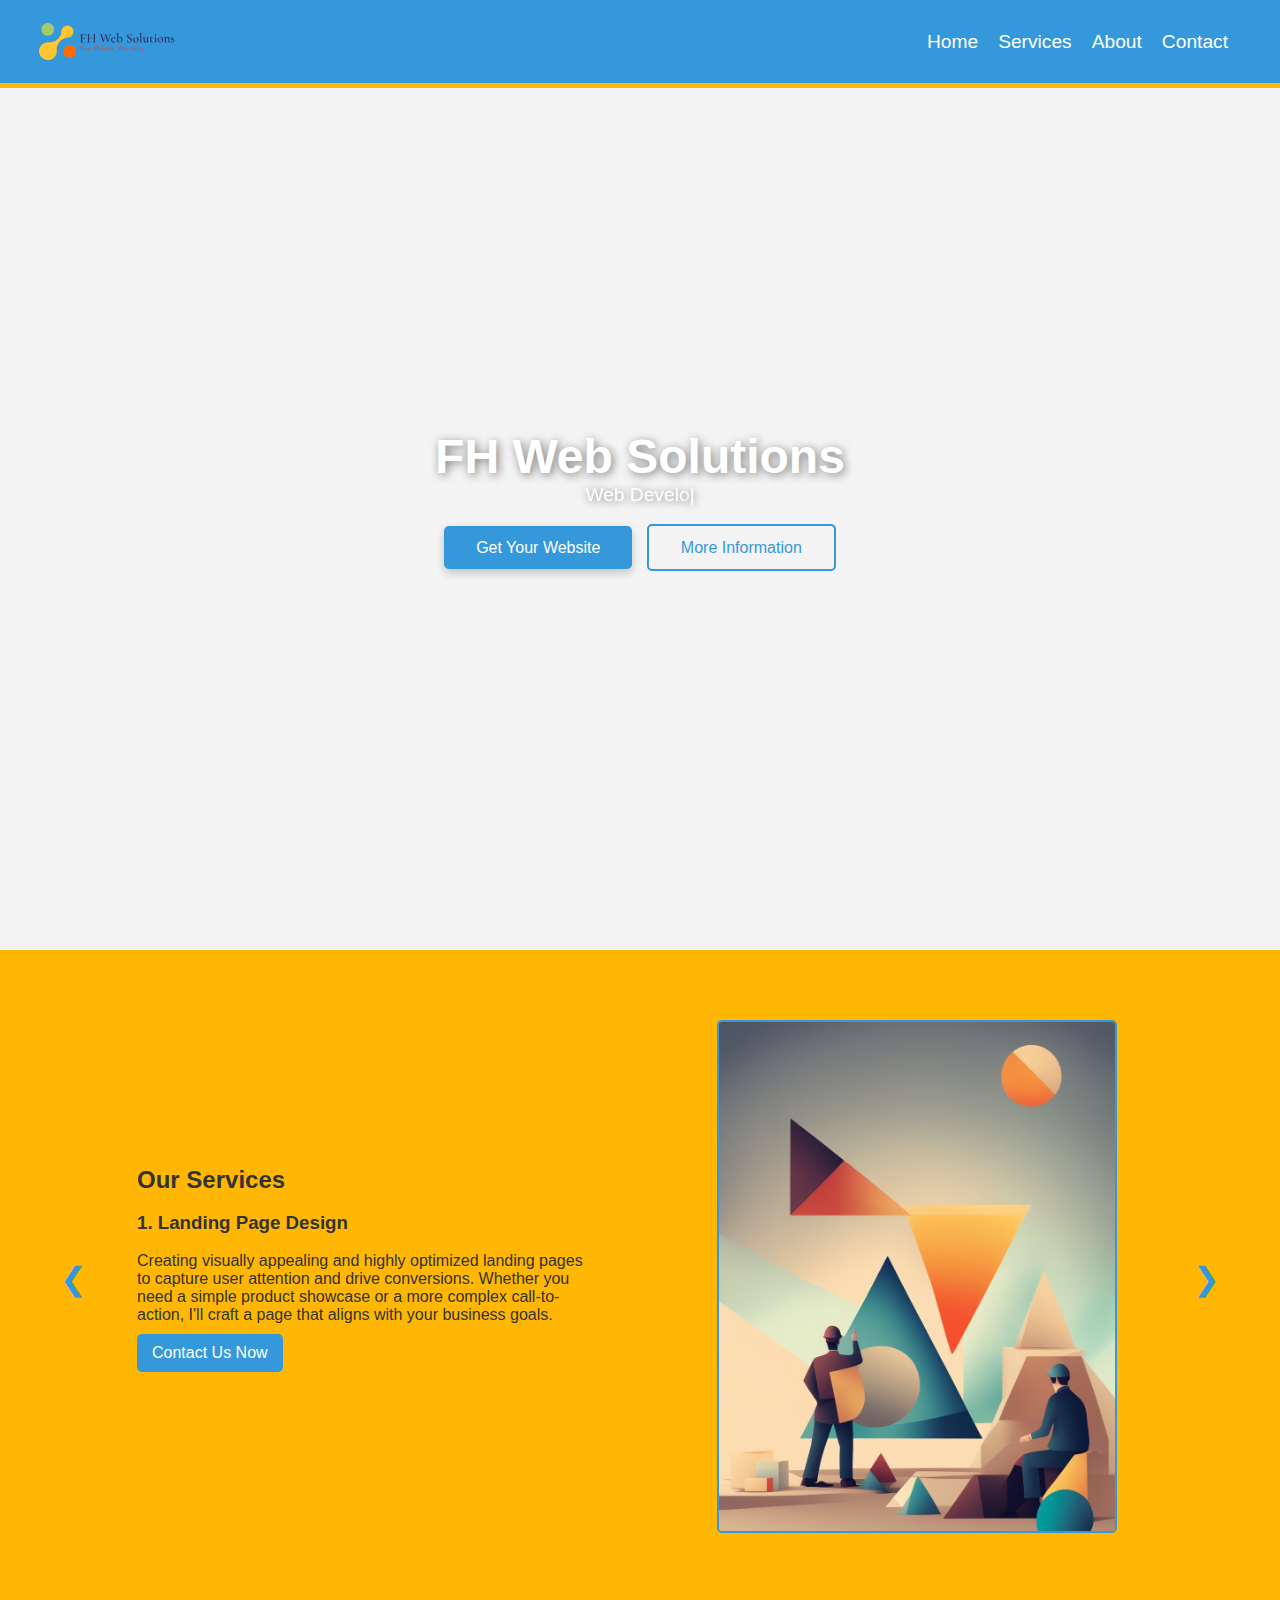
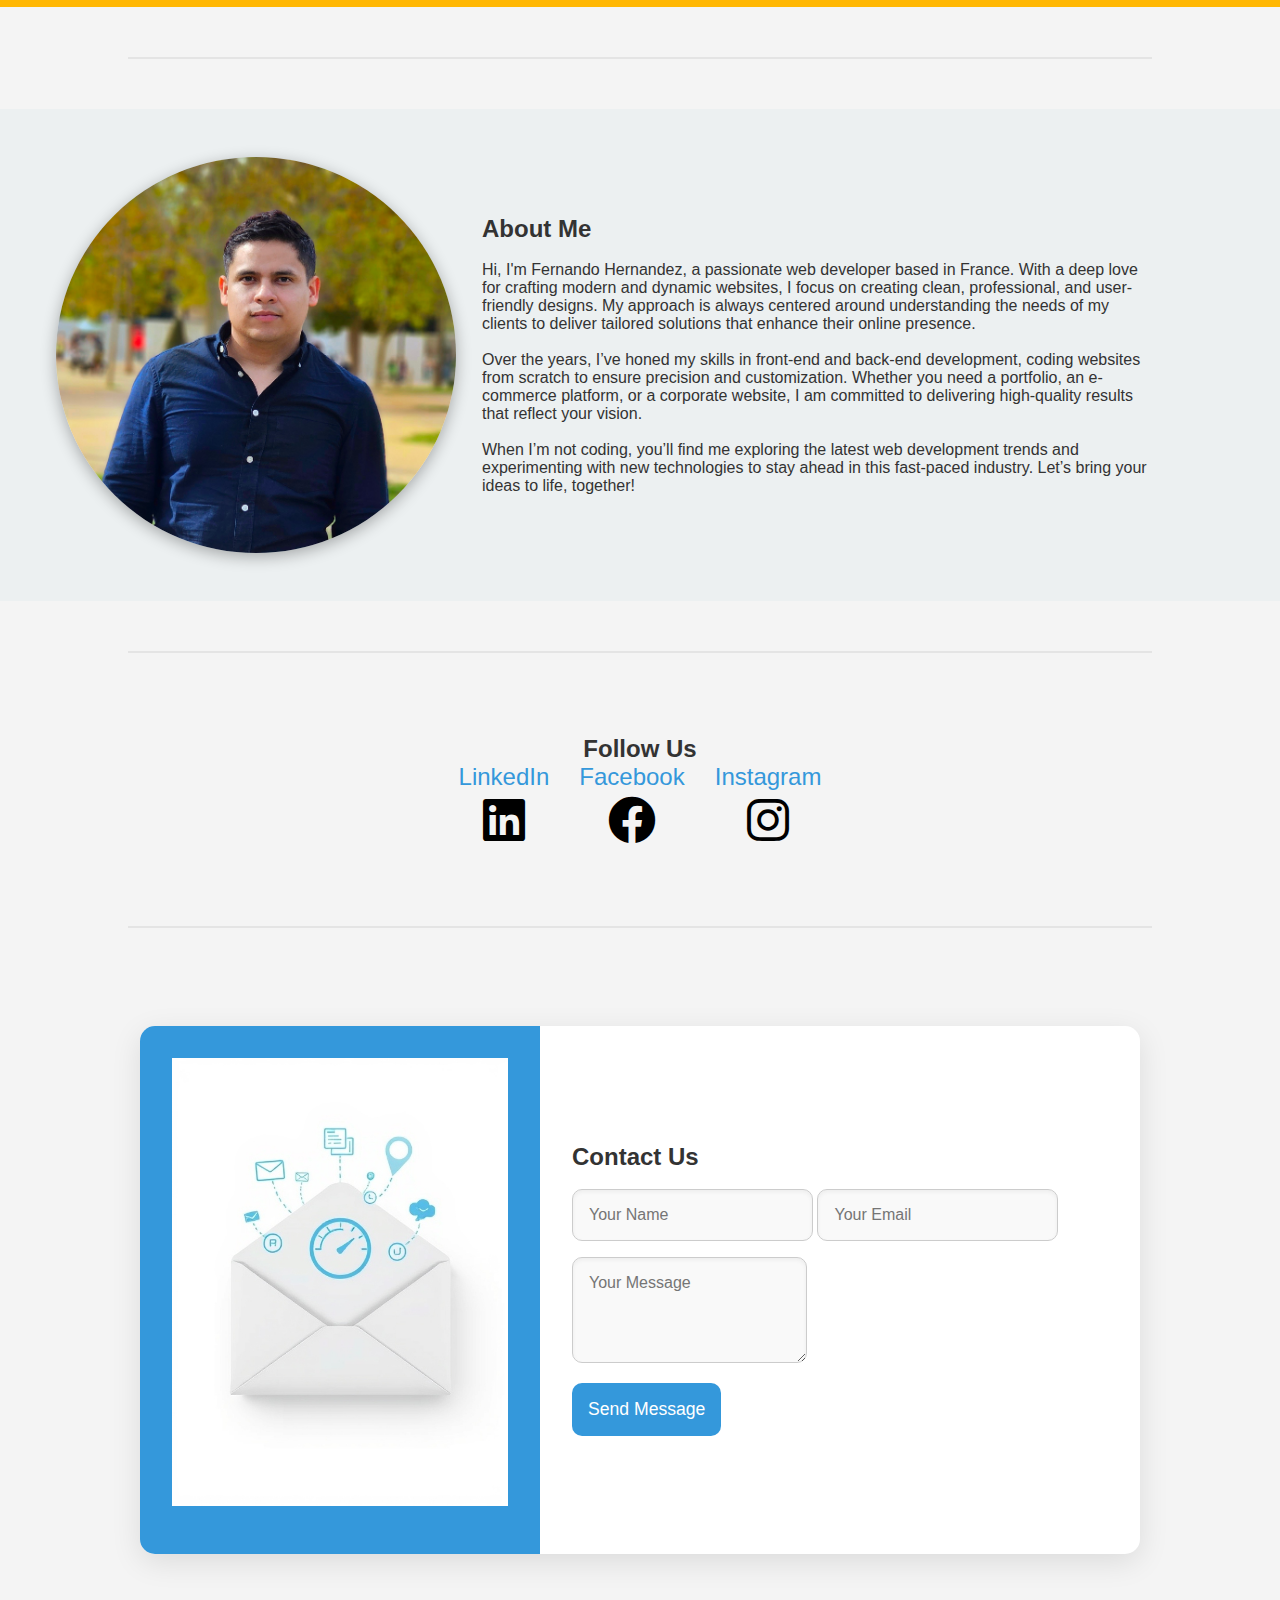
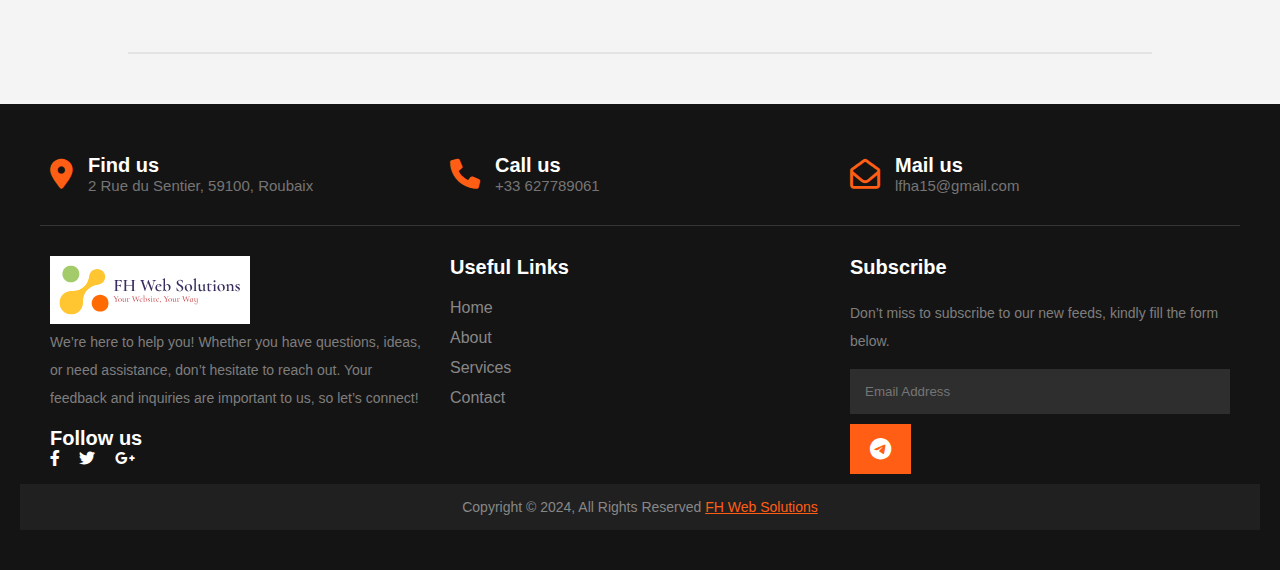
==== index.html @ 06032d92 "Update index.html" ====
<!DOCTYPE html>
<html lang="en">
<head>
    <meta charset="UTF-8">
    <meta name="viewport" content="width=device-width, initial-scale=1.0">
    <meta http-equiv="X-UA-Compatible" content="IE=edge">
    <meta name="description" content="FH Web Solutions - Modern and dynamic web development services to bring your ideas to life. Specializing in front-end development, responsive design, and web animations.">
    <meta name="keywords" content="web development, front-end development, responsive design, website maintenance, web animations, landing page design">
    <meta property="og:title" content="FH Web Solutions">
    <meta property="og:description" content="Crafting modern websites with a professional touch.">
    <meta property="og:image" content="/Images/logo-transparent-png.png">
    <meta property="og:url" content="https://FHWebSolutions.com">
    <meta name="twitter:card" content="summary_large_image">
    <meta name="twitter:title" content="FH Web Solutions">
    <meta name="twitter:description" content="Crafting modern websites with a professional touch.">
    <meta name="twitter:image" content="/Images/logo-transparent-png.png">
    <title>FH Web Solutions</title>
    <link rel="stylesheet" href="styles.css">
    <link rel="stylesheet" href="https://cdnjs.cloudflare.com/ajax/libs/font-awesome/6.0.0-beta3/css/all.min.css">
    <script type="application/ld+json">
        {
          "@context": "http://schema.org",
          "@type": "WebSite",
          "name": "FH Web Solutions",
          "url": "https://FHWebSolutions.com",
          "potentialAction": {
            "@type": "SearchAction",
            "target": "https://FHWebSolutions.com/search?q={search_term_string}",
            "query-input": "required name=search_term_string"
          }
        }
        </script>

</head>
<body>




    <!-- Navigation Bar -->
    <nav role="navigation" aria-label="Main navigation">
        <div class="logo">
            <img src="/Images/logo-transparent-png.png" alt="logo con texto FH Web Solutions Your Website Your Way">
        </div>
        <ul class="nav-links">
            <!-- Logo for Mobile -->
            <div class="mobile-logo">
                <img src="/Images/logo-transparent-png.png" alt="Mobile Logo FH Web Solutions">
            </div>
            <li><a href="/index.html">Home</a></li>
            <li><a href="/Services.html">Services</a></li>
            <li><a href="/About.html">About</a></li>
            <li><a href="/Contact.html">Contact</a></li>
        </ul>
        <div class="burger">
            <div class="line1"></div>
            <div class="line2"></div>
            <div class="line3"></div>
        </div>
    </nav>





    <!-- Header Section -->
    <header id="home" role="banner">
        <div class="header-content">
            <h1>FH Web Solutions</h1>
            <p><span id="typed-text"></span></p> <!-- Span for typing effect -->
            <a href="/Contact.html" class="btn">Get Your Website</a>
            <a href="/Services.html" class="btn-outline">More Information</a> <!-- New Button -->
        </div>
    </header>










    <!-- Services Section -->
    <section id="services" class="section" role="region" aria-labelledby="services">
        <div class="services-container"> <!-- New container for better layout -->
            <div class="arrows">
                <span id="prev-arrow">&#10094;</span>
            </div>
            <div class="services-content">
                <!-- Left Side: Services List -->
                <div class="services-left">
                    <h2 class="services-title">Our Services</h2>
                    <br>
                    <div class="service active" data-image="Images/image1.jpeg">
                        <h3 class="service-title">1. Landing Page Design</h3><br>
                        <p class="service-description">Creating visually appealing and highly optimized landing pages to capture user attention and drive conversions. Whether you need a simple product showcase or a more complex call-to-action, I'll craft a page that aligns with your business goals.</p>
                        <button class="contact-button">Contact Us Now</button> <!-- New Button -->
                    </div>
                    <div class="service" data-image="Images/image2.jpeg">
                        <h3 class="service-title">2. Front-End Development</h3><br>
                        <p class="service-description">Building user-friendly and visually engaging interfaces with modern front-end technologies like HTML, CSS, and JavaScript. I'll ensure that your website's front-end is intuitive, fast, and aesthetically pleasing.</p>
                        <button class="contact-button">Contact Us Now</button> <!-- New Button -->
                    </div>
                    <div class="service" data-image="Images/image3.jpeg">
                        <h3 class="service-title">3. Responsive Design</h3><br>
                        <p class="service-description">Ensuring your website looks great on all devices, from desktops to smartphones. I specialize in responsive designs that adapt fluidly to various screen sizes, ensuring your users get a seamless experience everywhere.</p>
                        <button class="contact-button">Contact Us Now</button> <!-- New Button -->
                    </div>
                    <div class="service" data-image="Images/image4.jpeg">
                        <h3 class="service-title">4. Website Maintenance</h3><br>
                        <p class="service-description">Ongoing website care to keep your site updated, secure, and running smoothly. This includes content updates, bug fixes, and regular performance checks to ensure your site remains in top condition.</p>
                        <button class="contact-button">Contact Us Now</button> <!-- New Button -->
                    </div>
                    <div class="service" data-image="Images/image5.jpeg">
                        <h3 class="service-title">5. Web Animations</h3><br>
                        <p class="service-description">Adding subtle animations that enhance user experience without overwhelming your website’s design. I can create animations that add flair and interactivity, drawing attention to key areas and making your site feel more dynamic.</p>
                        <button class="contact-button">Contact Us Now</button> <!-- New Button -->
                    </div>
                </div>

                <!-- Right Side: Image Container -->
                <div class="services-right">
                    <img id="service-image" src="Images/image1.jpeg" alt="Service Image two working animated men">
                </div>
            </div>
            <div class="arrows">
                <span id="next-arrow">&#10095;</span>
            </div>
        </div>
    </section>

    <!-- Section Divider -->
    <hr class="section-divider">










<!-- About Section -->
<section id="about" class="section">
    <div class="about-container">
        <img src="/Images/Me.jpg" alt="Photo of Fernando Hernandez" class="about-image">
        <div class="about-text">
            <h2>About Me</h2><br>
            <p>Hi, I'm Fernando Hernandez, a passionate web developer based in France. With a deep love for crafting modern and dynamic websites, I focus on creating clean, professional, and user-friendly designs. My approach is always centered around understanding the needs of my clients to deliver tailored solutions that enhance their online presence.
            <br><br>
            Over the years, I’ve honed my skills in front-end and back-end development, coding websites from scratch to ensure precision and customization. Whether you need a portfolio, an e-commerce platform, or a corporate website, I am committed to delivering high-quality results that reflect your vision. 
            <br><br>
            When I’m not coding, you’ll find me exploring the latest web development trends and experimenting with new technologies to stay ahead in this fast-paced industry.
            Let’s bring your ideas to life, together!</p>
        </div>
    </div>
</section>


    <!-- Section Divider -->
    <hr class="section-divider">









<!-- Follow Us on Social Media Section -->
<section id="follow" class="section">
    <h2>Follow Us</h2>
    <div class="social-links">
        <div class="social-item">
            <a href="https://www.linkedin.com/in/lfernando-hernandeza" class="social">LinkedIn</a>
            <i class="fab fa-linkedin social-icon"></i> <!-- LinkedIn Icon -->
        </div>
        <div class="social-item">
            <a href="https://www.facebook.com/lfha15/" class="social">Facebook</a>
            <i class="fab fa-facebook social-icon"></i> <!-- Facebook Icon -->
        </div>
        <div class="social-item">
            <a href="https://www.instagram.com/fernandohernandezla/" class="social">Instagram</a>
            <i class="fab fa-instagram social-icon"></i> <!-- Instagram Icon -->
        </div>
    </div>
</section>



    <!-- Section Divider -->
    <hr class="section-divider">









<!-- Contact Section -->
<section id="contact" class="section">
    <div class="contact-container">
        <div class="contact-info">
            <img src="Images/contact-image.jpeg" alt="Envelope Contact Section" class="contact-image">
        </div>
        <div class="contact-form">
            <form action="#" method="post">
                <h2>Contact Us</h2>
                <br>
                <input type="text" name="name" placeholder="Your Name" required>
                <input type="email" name="email" placeholder="Your Email" required>
                <textarea name="message" rows="4" placeholder="Your Message" required></textarea><br>
                <button type="submit">Send Message</button>
            </form>
        </div>
    </div>
</section>















    <!-- Section Divider -->
    <hr class="section-divider">




<!-- Footer -->
<footer class="footer-section" role="contentinfo">
    <div class="container">
        <div class="footer-cta">
            <div class="cta">
                <div class="single-cta">
                    <i class="fas fa-map-marker-alt"></i>
                    <div class="cta-text">
                        <h4>Find us</h4>
                        <span>2 Rue du Sentier, 59100, Roubaix</span>
                    </div>
                </div>
                <div class="single-cta">
                    <i class="fas fa-phone"></i>
                    <div class="cta-text">
                        <h4>Call us</h4>
                        <span>+33 627789061</span>
                    </div>
                </div>
                <div class="single-cta">
                    <i class="far fa-envelope-open"></i>
                    <div class="cta-text">
                        <h4>Mail us</h4>
                        <span>lfha15@gmail.com</span>
                    </div>
                </div>
            </div>
        </div>
        <div class="footer-content">
            <div class="footer-widget">
                <div class="footer-logo">
                    <a href="index.html"><img src="/Images/logo-svg.svg" class="img-fluid" alt="logo"></a>
                </div>
                <div class="footer-text">
                    <p>We’re here to help you! Whether you have questions, ideas, or need assistance, don’t hesitate to reach out. Your feedback and inquiries are important to us, so let’s connect!</p>
                </div>
                <div class="footer-social-icon">
                    <span>Follow us</span>
                    <a href="https://www.facebook.com/lfha15/"><i class="fab fa-facebook-f facebook-bg"></i></a>
                    <a href="#"><i class="fab fa-twitter twitter-bg"></i></a>
                    <a href="#"><i class="fab fa-google-plus-g google-bg"></i></a>
                </div>
            </div>
            <div class="footer-widget">
                <div class="footer-widget-heading">
                    <h3>Useful Links</h3>
                </div>
                <ul>
                    <li><a href="/index.html">Home</a></li>
                    <li><a href="/About.html">About</a></li>
                    <li><a href="/Services.html">Services</a></li>
                    <li><a href="/Contact.html">Contact</a></li>
                </ul>
            </div>
            <div class="footer-widget">
                <div class="footer-widget-heading">
                    <h3>Subscribe</h3>
                </div>
                <div class="footer-text mb-25">
                    <p>Don’t miss to subscribe to our new feeds, kindly fill the form below.</p>
                </div>
                <div class="subscribe-form">
                    <form action="#">
                        <input type="text" placeholder="Email Address">
                        <button><i class="fab fa-telegram-plane"></i></button>
                    </form>
                </div>
            </div>
        </div>
    </div>
    <div class="copyright-area">
        <div class="copyright-text">
            <p>Copyright &copy; 2024, All Rights Reserved <a href="#">FH Web Solutions</a></p>
        </div>
    </div>
</footer>






    <script src="/Scripts/script.js"></script>
</body>
</html>
---- styles.css ----
/* Global Styles */
* {
    margin: 0;
    padding: 0;
    box-sizing: border-box;
    font-family: Arial, sans-serif;
}

body {
    background-color: #f4f4f4;
    color: #333;
    margin: 0;
    padding-top: 50px;
}

/* Divider Line */
.section-divider {
    width: 80%;
    margin: 50px auto;
    border: none;
    border-top: 2px solid rgba(0, 0, 0, 0.1);
    opacity: 0.6;
}
















/* Navigation Bar */
nav {
    display: flex;
    justify-content: space-between;
    align-items: center;
    background-color: #3498db;
    padding: 1rem 2rem;
    position: fixed;
    top: 0;
    width: 100%;
    z-index: 101;
    border-bottom: 5px solid #FFB703;
}

/* Adjust Logo Image */
.logo img {
    max-width: 150px; /* Adjust the size as needed */
    height: auto;
    display: block; /* Ensures no extra space around the image */
}

.nav-links {
    display: flex;
    list-style: none;
    transition: all 0.5s ease;
}

.nav-links li {
    margin-right: 20px;
}

.nav-links li a {
    color: white;
    text-decoration: none;
    font-size: 1.2rem;
    transition: color 0.3s ease;
}

.nav-links li a:hover {
    color: #f4f4f4;
    background-color: rgba(255, 255, 255, 0.1);
    padding: 10px;
    border-radius: 5px;
}

.burger {
    display: none;
    cursor: pointer;
    flex-direction: column;
    justify-content: space-between;
    width: 25px;
    height: 21px;
    z-index: 102; /* Added z-index to ensure it stays above nav links */
}

.burger div {
    width: 25px;
    height: 3px;
    background-color: white;
    transition: all 0.3s ease;
}

/* Hide mobile logo by default (it will only be visible on mobile) */
.mobile-logo {
    display: none;
}













/* Header */
header {
    height: 100vh;
    position: relative;
    background-image: url('/images/image4.jpeg');
    background-size: cover;
    background-position: center;
    color: white;
    display: flex;
    justify-content: center;
    align-items: center;
    text-align: center;
}


/* Header Text with Shadow */
header h1 {
    font-size: 3rem;
    text-shadow: 2px 2px 10px rgba(0, 0, 0, 0.5);
}

header p {
    font-size: 1.2rem;
    text-shadow: 1px 1px 8px rgba(0, 0, 0, 0.5);
}

/* CSS for Blinking Cursor */
#typed-text::after {
    content: '|';
    animation: blink 0.7s step-end infinite;
    color: white;
}

@keyframes blink {
    from, to {
        opacity: 1;
    }
    50% {
        opacity: 0;
    }
}













.btn-outline {
    display: inline-block;
    padding: 0.8rem 2rem;
    margin-left: 10px; /* Spacing between buttons */
    border: 2px solid #3498db; /* Border color */
    color: #3498db; /* Text color */
    background-color: transparent; /* Transparent background */
    text-decoration: none;
    font-size: 1rem;
    border-radius: 5px;
    transition: background-color 0.3s ease, border-color 0.3s ease;
}

.btn-outline:hover {
    background-color: rgba(52, 152, 219, 0.1); /* Slight blue background on hover */
    border-color: #2980b9; /* Darker border color on hover */
}

/* Button with Soft Shadow */
.btn {
    display: inline-block;
    padding: 0.8rem 2rem;
    margin-top: 20px;
    background-color: #3498db;
    color: white;
    text-decoration: none;
    font-size: 1rem;
    border-radius: 5px;
    transition: background-color 0.3s ease, box-shadow 0.3s ease;
    box-shadow: 0 4px 10px rgba(0, 0, 0, 0.2);
}

.btn:hover {
    background-color: #2980b9;
    box-shadow: 0 6px 12px rgba(0, 0, 0, 0.3);
}














/* Responsive Styles for Mobile */
@media (max-width: 768px) {

    .mobile-logo {
        display: block;
        text-align: center; /* Center the logo */
        margin-bottom: 20px; /* Add some space between the logo and the links */
    }

    .mobile-logo img {
        max-width: 500px; /* Adjust size as needed */
        height: auto;
    }

    .nav-links {
        justify-content: flex-start; /* Move links below the logo */
    }

    .nav-links {
        display: none;
        flex-direction: column;
        position: fixed;
        background-color: #3498db;
        top: 0;
        right: 0;
        width: 100%;
        height: 100vh;
        align-items: center;
        justify-content: center;
        z-index: 100;
    }

    .nav-links li {
        width: 100%; /* Make each link take full width */
        text-align: center; /* Center text */
        margin: 10px 0; /* Add some space between links */
    }

    .nav-links li a {
        display: block; /* Make the link a block element */
        padding: 15px; /* Add padding for better touch targets */
        color: white;
        text-decoration: none;
        transition: background-color 0.3s; /* Smooth transition for hover */
        width: 100%; /* Full width for the link */
    }

    .nav-links li a:hover {
        background-color: rgba(255, 255, 255, 0.1); /* Highlight on hover */
    }

    .nav-active {
        display: flex;
    }

    .burger {
        display: flex;
    }

    /* Burger animation when active */
    .burger.toggle .line1 {
        transform: rotate(-45deg) translate(-5px, 6px);
    }

    .burger.toggle .line2 {
        opacity: 0;
    }

    .burger.toggle .line3 {
        transform: rotate(45deg) translate(-5px, -6px);
    }

    header {
        padding-left: 30px;
        padding-right: 30px; 
    }

}















/* Services Section */
#services {
    padding-top: 70px;
    padding-bottom: 70px;
    background-color: #FFB703;
    display: flex;
    justify-content: center; /* Center the section's content */
    align-items: center;
}

.services-container {
    display: flex;
    align-items: center;
    max-width: 1200px; /* Set a max width for larger screens */
    width: 100%; /* Allow it to take up full width */
    margin: 0 auto; /* Center it within the parent container */
    justify-content: center;
    padding: 0 20px; /* Add some padding inside the container */
}

.services-content {
    display: flex;
    justify-content: space-between;
    align-items: center;
    flex-grow: 1;
}

.services-left {
    width: 50%;
    padding: 50px;
}

.service {
    display: none; /* Hide all services by default */
    margin-bottom: 20px;
}

.service.active {
    display: block; /* Show the active service */
}

.service-description {
    max-height: 200px; /* Set a max height for the description */
    overflow: hidden;
    transition: max-height 0.3s ease, opacity 0.3s ease; /* Smooth transition */
    opacity: 1; /* Make it fully visible */
}

/* When the service is active, adjust the description */
.service.active .service-description {
    max-height: 200px; /* Adjust height if needed */
    opacity: 1; /* Ensure it's visible */
}

.services-right {
    width: 50%;
    position: relative;
    text-align: center;
}

#service-image {
    width: 100%;
    max-width: 400px;
    height: auto;
    border: 2px solid #3498db;
    border-radius: 5px;
    transition: opacity 0.3s ease;
}

/* Arrows */
.arrows {
    flex: 0 0 auto; /* Prevent arrows from growing */
    cursor: pointer;
}

#prev-arrow, #next-arrow {
    font-size: 2rem;
    color: #3498db;
    transition: color 0.3s ease;
}

#prev-arrow:hover, #next-arrow:hover {
    color: #8ECAE6;
}

.contact-button {
    background-color: #3498db; /* Button color */
    color: #ffffff; /* Text color */
    border: none; /* Remove default border */
    padding: 10px 15px; /* Add padding */
    border-radius: 5px; /* Rounded corners */
    cursor: pointer; /* Pointer cursor on hover */
    font-size: 16px; /* Font size */
    transition: background-color 0.3s ease; /* Smooth transition for background */
    margin-top: 10px; /* Space above the button */
}

.contact-button:hover {
    background-color: #2980b9; /* Darker shade on hover */
}

/* Mobile */
@media (max-width: 768px) {
    .services-content {
        flex-direction: column;
    }

    .services-left, .services-right {
        width: 100%;
    }

    .services-right {
        margin-top: 20px;
    }
}















/* About Section */
#about {
    padding: 2rem;
    background-color: #ecf0f1;
    text-align: center; /* Centered for larger screens */
}

.about-container {
    display: flex;
    align-items: center; /* Aligns items vertically */
    max-width: 1200px; /* Sets a max width for larger screens */
    margin: 0 auto; /* Centers the container */
    padding: 1rem; /* Padding inside the container to avoid content going out of screen */
}

.about-image {
    flex: 0 0 40%; /* Takes up 40% of the width */
    max-width: 400px; /* Ensures responsiveness */
    margin: 0; /* Removes margin to center the image */
    border-radius: 50%; /* Adds rounded corners */
    margin-right: 10px; /* Space between image and text */
    transition: box-shadow 0.3s ease; /* Smooth transition for shadow change */
    box-shadow: 0 4px 15px rgba(0, 0, 0, 0.3); /* Initial shadow */
}

/* Change shadow color on hover */
.about-image:hover {
    box-shadow: 0 4px 15px #FB8500; /* Shadow changes color on hover */
}

.about-text {
    flex: 0 0 60%; /* Takes up 60% of the width */
    text-align: left; /* Aligns text to the left for better readability */
    display: flex; /* Allows flex properties */
    flex-direction: column; /* Aligns text vertically */
    justify-content: center; /* Centers text vertically */
    padding: 1rem; /* Adds padding inside the text area */
    box-sizing: border-box; /* Ensure padding is inside the box model */
}

#about p {
    margin: 0;
}

/* Extra-large screens (desktops, 1200px and above) */
@media (min-width: 1200px) {
    .about-container {
        max-width: 1200px; /* For very large screens */
    }
}

/* Large screens (tablets and smaller desktops, between 992px and 1200px) */
@media (max-width: 1199px) and (min-width: 992px) {
    .about-container {
        flex-direction: row;
        padding: 1.5rem;
    }

    .about-text {
        padding: 1.5rem;
    }
}

/* Medium screens (landscape phones, tablets, between 768px and 992px) */
@media (max-width: 991px) and (min-width: 768px) {
    .about-container {
        flex-direction: column;
        text-align: center; /* Align text in center for medium screens */
    }

    .about-image {
        margin: 0 0 1.5rem 0; /* Removes right margin, adds bottom margin */
        flex: 0 0 50%; /* Reduce the image width to take up less space */
        max-width: 250px; /* Ensure image stays smaller */
    }

    .about-text {
        flex: 0 0 100%; /* Take up full width for text */
        padding: 1rem; /* Padding for better readability */
        text-align: center; /* Center text for medium screens */
    }
}

/* Small screens (portrait phones, 767px and below) */
@media (max-width: 767px) {
    .about-container {
        flex-direction: column;
        padding: 1rem;
    }

    .about-image {
        flex: 0 0 100%; /* Full width for image */
        max-width: 200px; /* Make the image smaller */
        margin: 0 0 1rem 0; /* Space below the image */
    }

    .about-text {
        flex: 0 0 100%;
        padding: 0.5rem; /* Reduce padding to fit small screens */
        text-align: left; /* Left-align text for small screens */
        font-size: 0.9rem; /* Slightly smaller font size to avoid overflow */
    }

    #about p {
        margin: 0.5rem 0; /* Add a bit of margin between paragraphs */
    }
}

/* Extra-small screens (smaller than 575px) */
@media (max-width: 575px) {
    .about-container {
        padding: 0.5rem; /* Reduce padding to ensure it fits in smaller screens */
    }

    .about-image {
        max-width: 150px; /* Smaller image */
    }

    .about-text {
        padding: 0.5rem; /* Less padding */
        font-size: 0.8rem; /* Smaller text for better fit */
    }

    #about p {
        margin: 0.3rem 0; /* Less margin between paragraphs */
    }
}











/* Follow Us Section */
#follow {
    padding: 2rem;
    text-align: center;
}

.social-links {
    display: flex;
    justify-content: center; /* Centers the social items */
}

.social-item {
    margin: 0 15px;
    text-align: center; /* Center align items */
    display: flex; /* Use flexbox for vertical alignment */
    flex-direction: column; /* Stack children vertically */
    align-items: center; /* Center align children horizontally */
}

.social {
    color: #3498db; /* Color of the text */
    text-decoration: none;
    font-size: 1.5rem; /* Font size for the social link */
}

.social-icon {
    margin-top: 5px; /* Adds space between the link and the icon */
    font-size: 3rem; /* Increased size of the icon */
    transition: transform 0.3s ease, color 0.3s ease; /* Smooth transition for size and color change */
    color: black; /* Initial color of the icons */
}

/* Change icon color on hover for LinkedIn */
.social-item:nth-child(1):hover .social-icon {
    transform: scale(1.2); /* Increase size of the icon on hover */
    color: #0a66c2; /* LinkedIn hover color */
}

/* Change icon color on hover for Facebook */
.social-item:nth-child(2):hover .social-icon {
    transform: scale(1.2); /* Increase size of the icon on hover */
    color: #4267B2; /* Facebook hover color */
}

/* Change icon color on hover for Instagram */
.social-item:nth-child(3):hover .social-icon {
    transform: scale(1.2); /* Increase size of the icon on hover */
    background: linear-gradient(45deg, #405DE6, #5B51D8, #833AB4, #C13584, #E1306C, #FD1D1D, #FDC830, #F37335); /* Instagram gradient color */
    -webkit-background-clip: text; /* Clip the background to the text */
    -webkit-text-fill-color: transparent; /* Make the text transparent to show gradient */
}

/* Ensure background is applied correctly */
.social-item:nth-child(3):hover .social-icon {
    color: transparent; /* Ensure icon color is transparent */
}

.social:hover {
    text-decoration: underline;
}



















/* Contact Section */
#contact {
    padding: 3rem 1.5rem;
    background-color: #f4f4f4;
}

.contact-container {
    display: flex;
    justify-content: center;
    align-items: stretch; /* Ensures both columns have equal height */
    max-width: 1000px;
    margin: 0 auto;
    background-color: #fff;
    border-radius: 15px;
    box-shadow: 0 8px 30px rgba(0, 0, 0, 0.1);
    overflow: hidden;
}

/* Contact Information */
.contact-info {
    flex: 0 0 40%; /* Takes 40% width */
    background-color: #3498db; /* Blue background */
    color: white;
    padding: 2rem;
    display: flex;
    flex-direction: column;
    justify-content: center;
    align-items: center; /* Centers the image */
}

.contact-info h2 {
    margin-bottom: 1rem;
}

/* Responsive Image */
.contact-image {
    max-width: 100%; /* Makes the image responsive */
    height: auto; /* Keeps the aspect ratio */
    margin-bottom: 1rem; /* Space between image and form */
}

/* Contact Form */
.contact-form {
    flex: 0 0 60%; /* Takes 60% width */
    padding: 2rem;
    display: flex;
    flex-direction: column;
    justify-content: center;
}

#contact input,
#contact textarea {
    margin-bottom: 1rem;
    padding: 1rem;
    border: 1px solid #ccc;
    border-radius: 10px; /* Rounded inputs */
    font-size: 1rem;
    background-color: #f9f9f9;
    box-shadow: inset 0 2px 4px rgba(0, 0, 0, 0.05);
    transition: all 0.3s ease;
}

/* Focus states */
#contact input:focus,
#contact textarea:focus {
    border-color: #3498db;
    box-shadow: 0 0 8px rgba(52, 152, 219, 0.5);
}

#contact button {
    padding: 1rem;
    background-color: #3498db;
    color: white;
    border: none;
    border-radius: 10px;
    cursor: pointer;
    font-size: 1.1rem;
    transition: background-color 0.3s ease, transform 0.3s ease;
}

#contact button:hover {
    background-color: #2980b9;
    transform: translateY(-3px);
}

/* Responsive Design */
@media (max-width: 1200px) {
    .contact-container {
        max-width: 900px;
    }
}

@media (max-width: 992px) {
    .contact-container {
        flex-direction: column; /* Stack image and form */
    }

    .contact-info,
    .contact-form {
        flex: 0 0 100%; /* Each takes 100% width */
    }

    .contact-info {
        text-align: center;
        padding: 1.5rem;
    }

    .contact-form {
        padding: 1rem; /* Reduced padding for smaller screens */
        align-items: center; /* Center align the form */
    }

    #contact input,
    #contact textarea {
        width: 90%; /* Set width to 90% for better fit */
        margin: 0 auto 1rem; /* Centered with bottom margin */
    }

    #contact button {
        width: 90%; /* Set width to 90% for better fit */
        margin: 0 auto; /* Center the button */
    }
}

@media (max-width: 768px) {
    #contact input,
    #contact textarea {
        font-size: 0.9rem;
        padding: 0.8rem;
    }

    #contact button {
        padding: 0.8rem;
        font-size: 1rem;
    }
}

@media (max-width: 576px) {
    .contact-container {
        padding: 1rem;
        box-shadow: none;
    }

    .contact-info {
        text-align: left;
        padding: 1rem;
    }

    .contact-form {
        padding: 1rem;
    }

    #contact button {
        font-size: 0.9rem;
        padding: 0.7rem;
    }
}






























/* Footer Section */
.footer-section {
    background: #151414;
    padding: 40px 20px;
}

.container {
    max-width: 1200px;
    margin: 0 auto;
}

.footer-cta {
    border-bottom: 1px solid #373636;
    padding-bottom: 20px;
}

.cta {
    display: flex;
    justify-content: space-between;
    flex-wrap: wrap;
}

.single-cta {
    flex: 1;
    display: flex;
    align-items: center;
    margin: 10px;
}

.single-cta i {
    color: #ff5e14;
    font-size: 30px;
    margin-right: 15px;
}

.cta-text {
    color: #fff;
}

.cta-text h4 {
    margin: 0;
    font-size: 20px;
    font-weight: 600;
}

.cta-text span {
    color: #757575;
    font-size: 15px;
}

.footer-content {
    display: flex;
    justify-content: space-between;
    flex-wrap: wrap;
    margin-top: 20px;
}

.footer-widget {
    flex: 1;
    margin: 10px;
    min-width: 250px;
    color: #878787;
}

.footer-logo img {
    max-width: 200px;
}

.footer-text p {
    color: #7e7e7e;
    font-size: 14px;
    margin-bottom: 14px;
    line-height: 28px;
}

.footer-social-icon {
    margin-top: 15px;
}

.footer-social-icon span {
    display: block;
    color: #fff;
    font-size: 20px;
    font-weight: 700;
}

.footer-social-icon a {
    color: #fff;
    margin-right: 15px;
}

.footer-widget-heading h3 {
    color: #fff;
    font-size: 20px;
    font-weight: 600;
    margin-bottom: 20px;
}

.footer-widget ul {
    list-style: none;
    padding: 0;
    margin: 0;
}

.footer-widget ul li {
    margin-bottom: 12px;
}

.footer-widget ul li a {
    color: #878787;
    text-decoration: none;
}

.footer-widget ul li a:hover {
    color: #ff5e14;
}

.subscribe-form {
    position: relative;
}

.subscribe-form input {
    width: 100%;
    padding: 14px;
    background: #2E2E2E;
    border: 1px solid #2E2E2E;
    color: #fff;
    margin-bottom: 10px;
}

.subscribe-form button {
    background: #ff5e14;
    border: none;
    padding: 14px 20px;
    color: #fff;
    cursor: pointer;
}

.subscribe-form button i {
    font-size: 22px;
}

.copyright-area {
    background: #202020;
    padding: 15px 20px;
    text-align: center;
}

.copyright-text {
    margin: 0;
    font-size: 14px;
    color: #878787;
}

.copyright-text a {
    color: #ff5e14;
}

.footer-menu {
    margin-top: 10px;
}

.footer-menu ul {
    list-style: none;
    padding: 0;
    margin: 0;
}

.footer-menu ul li {
    display: inline-block;
    margin-left: 20px;
}

.footer-menu ul li a {
    color: #878787;
    font-size: 14px;
}

.footer-menu ul li a:hover {
    color: #ff5e14;
}

/* Responsive Design */
@media (max-width: 768px) {
    .footer-cta {
        flex-direction: column;
        align-items: center;
    }

    .cta {
        flex-direction: column;
        align-items: center;
        width: 100%;
    }

    .footer-content {
        flex-direction: column;
        align-items: center;
    }

    .footer-widget {
        margin-bottom: 20px;
        text-align: center;
    }

    .footer-menu {
        margin-top: 15px;
    }

    .footer-menu ul li {
        display: block;
        margin-bottom: 5px;
    }
}
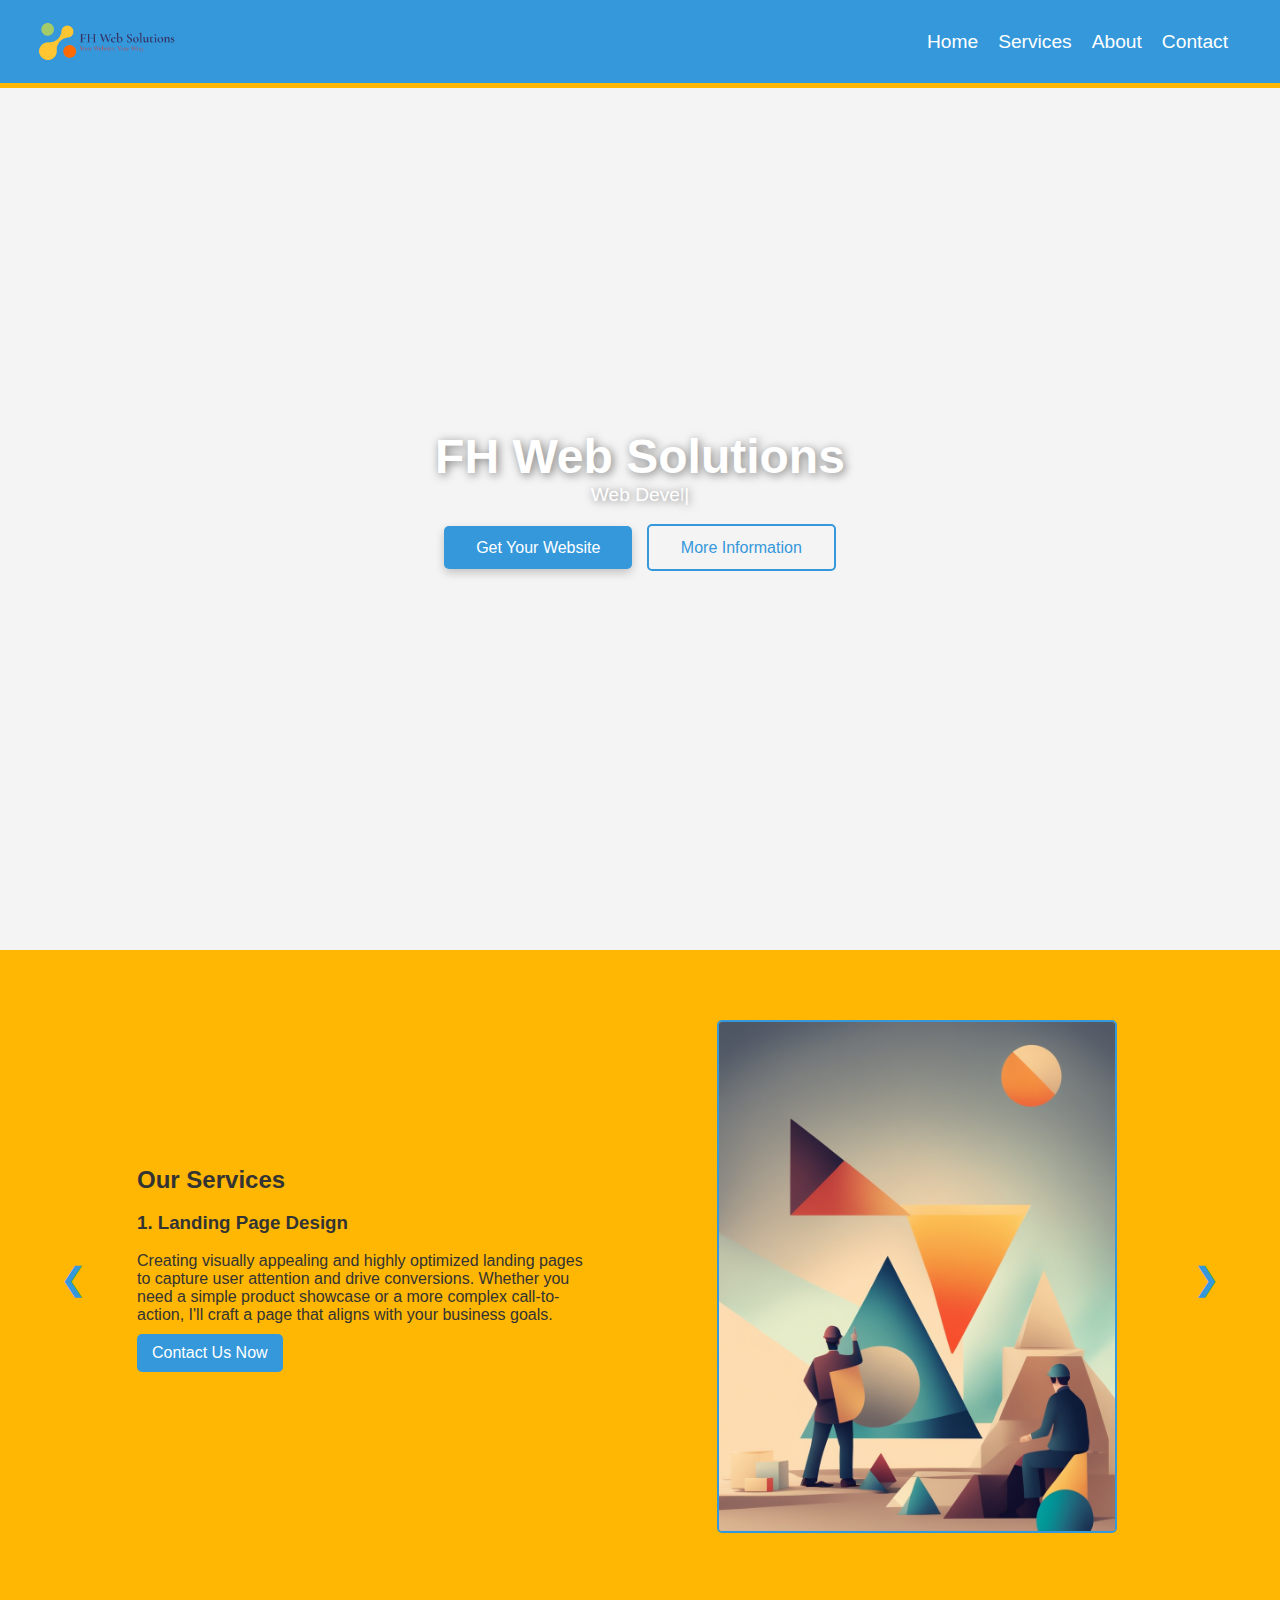
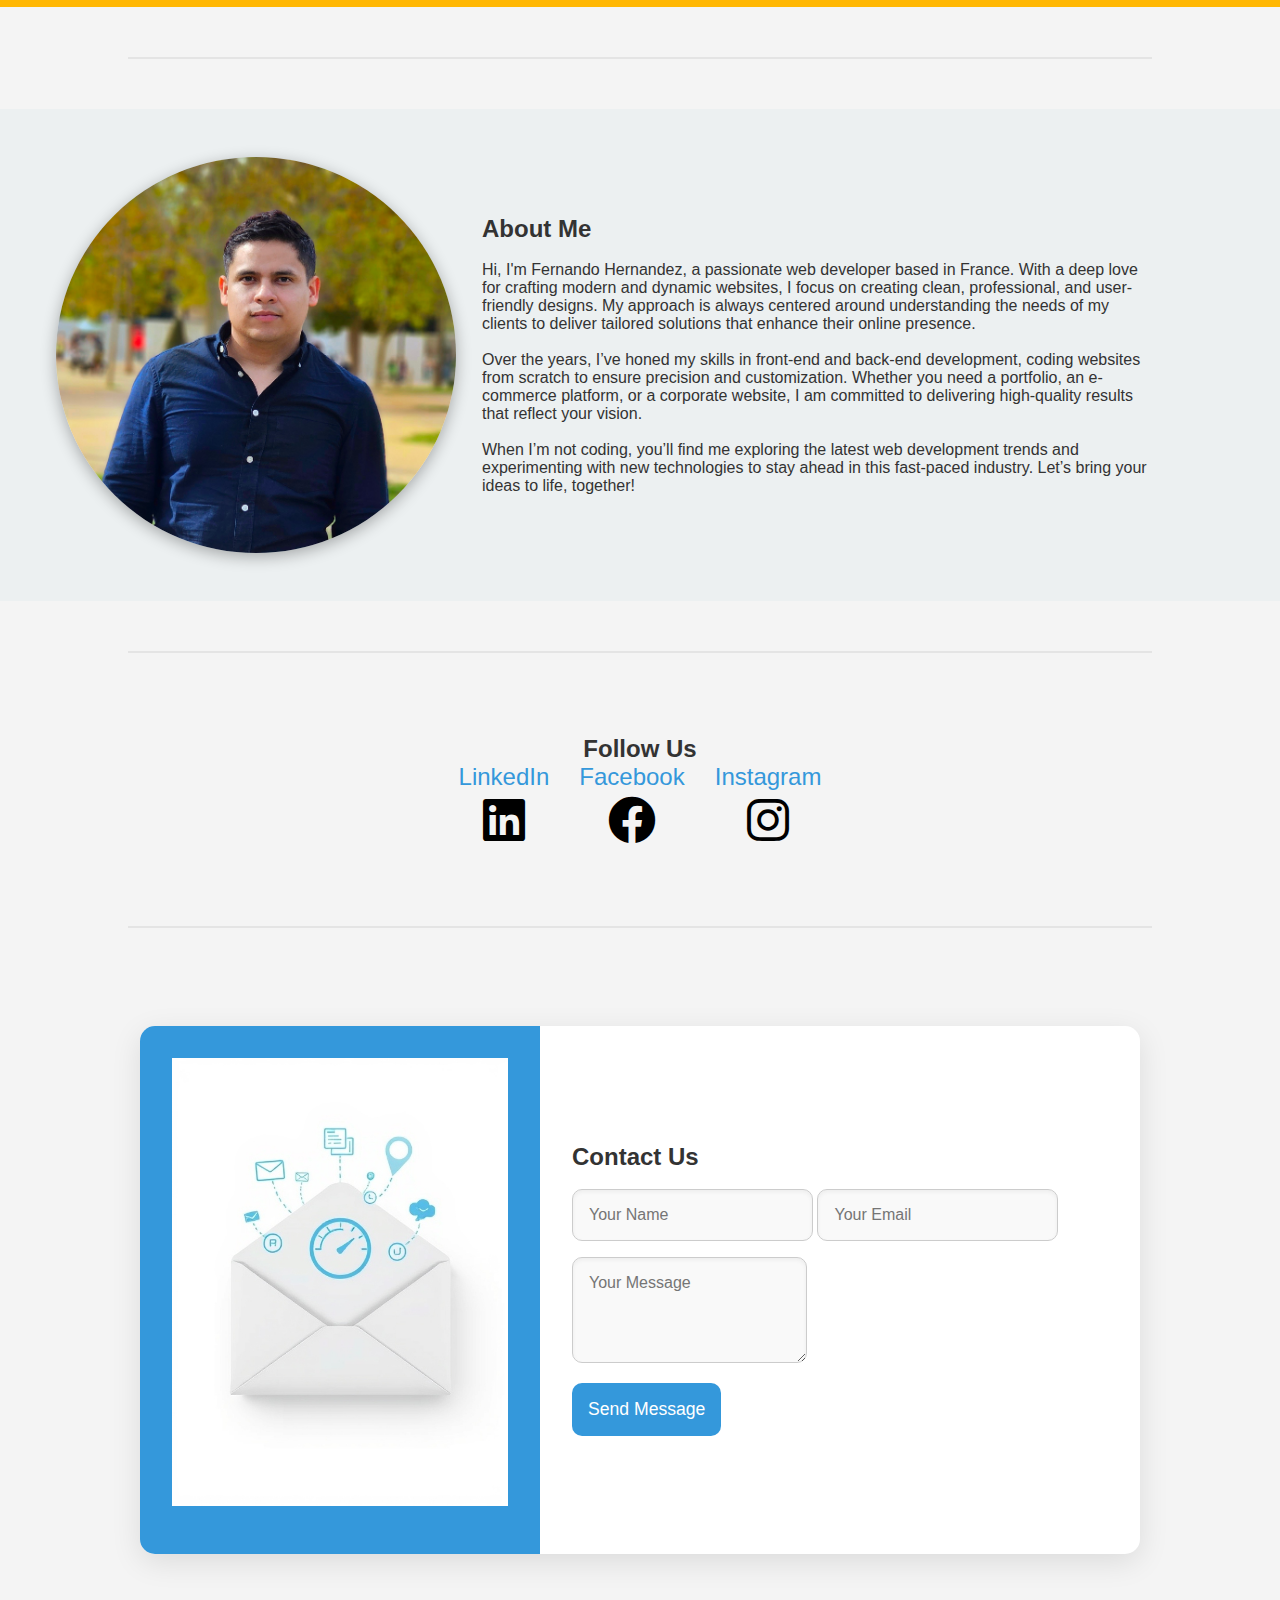
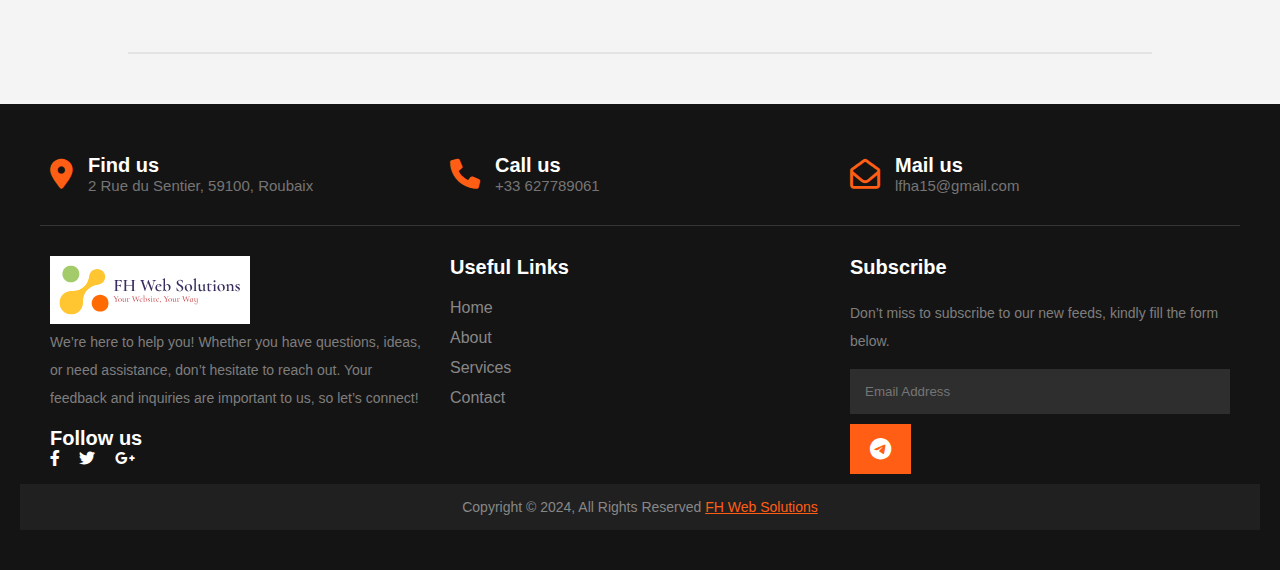
==== commit e141917f: "Update index.html" ====
--- a/index.html
+++ b/index.html
@@ -8,12 +8,12 @@
     <meta name="keywords" content="web development, front-end development, responsive design, website maintenance, web animations, landing page design">
     <meta property="og:title" content="FH Web Solutions">
     <meta property="og:description" content="Crafting modern websites with a professional touch.">
-    <meta property="og:image" content="/Images/logo-transparent-png.png">
+    <meta property="og:image" content="logo-transparent-png.png">
     <meta property="og:url" content="https://FHWebSolutions.com">
     <meta name="twitter:card" content="summary_large_image">
     <meta name="twitter:title" content="FH Web Solutions">
     <meta name="twitter:description" content="Crafting modern websites with a professional touch.">
-    <meta name="twitter:image" content="/Images/logo-transparent-png.png">
+    <meta name="twitter:image" content="logo-transparent-png.png">
     <title>FH Web Solutions</title>
     <link rel="stylesheet" href="styles.css">
     <link rel="stylesheet" href="https://cdnjs.cloudflare.com/ajax/libs/font-awesome/6.0.0-beta3/css/all.min.css">
@@ -47,10 +47,10 @@
             <div class="mobile-logo">
                 <img src="/Images/logo-transparent-png.png" alt="Mobile Logo FH Web Solutions">
             </div>
-            <li><a href="/index.html">Home</a></li>
-            <li><a href="/Services.html">Services</a></li>
-            <li><a href="/About.html">About</a></li>
-            <li><a href="/Contact.html">Contact</a></li>
+            <li><a href="index.html">Home</a></li>
+            <li><a href="Services.html">Services</a></li>
+            <li><a href="About.html">About</a></li>
+            <li><a href="Contact.html">Contact</a></li>
         </ul>
         <div class="burger">
             <div class="line1"></div>
@@ -146,7 +146,7 @@
 <!-- About Section -->
 <section id="about" class="section">
     <div class="about-container">
-        <img src="/Images/Me.jpg" alt="Photo of Fernando Hernandez" class="about-image">
+        <img src="Me.jpg" alt="Photo of Fernando Hernandez" class="about-image">
         <div class="about-text">
             <h2>About Me</h2><br>
             <p>Hi, I'm Fernando Hernandez, a passionate web developer based in France. With a deep love for crafting modern and dynamic websites, I focus on creating clean, professional, and user-friendly designs. My approach is always centered around understanding the needs of my clients to deliver tailored solutions that enhance their online presence.
@@ -273,7 +273,7 @@
         <div class="footer-content">
             <div class="footer-widget">
                 <div class="footer-logo">
-                    <a href="index.html"><img src="/Images/logo-svg.svg" class="img-fluid" alt="logo"></a>
+                    <a href="index.html"><img src="logo-svg.svg" class="img-fluid" alt="logo"></a>
                 </div>
                 <div class="footer-text">
                     <p>We’re here to help you! Whether you have questions, ideas, or need assistance, don’t hesitate to reach out. Your feedback and inquiries are important to us, so let’s connect!</p>
@@ -290,10 +290,10 @@
                     <h3>Useful Links</h3>
                 </div>
                 <ul>
-                    <li><a href="/index.html">Home</a></li>
-                    <li><a href="/About.html">About</a></li>
-                    <li><a href="/Services.html">Services</a></li>
-                    <li><a href="/Contact.html">Contact</a></li>
+                    <li><a href="index.html">Home</a></li>
+                    <li><a href="About.html">About</a></li>
+                    <li><a href="Services.html">Services</a></li>
+                    <li><a href="Contact.html">Contact</a></li>
                 </ul>
             </div>
             <div class="footer-widget">
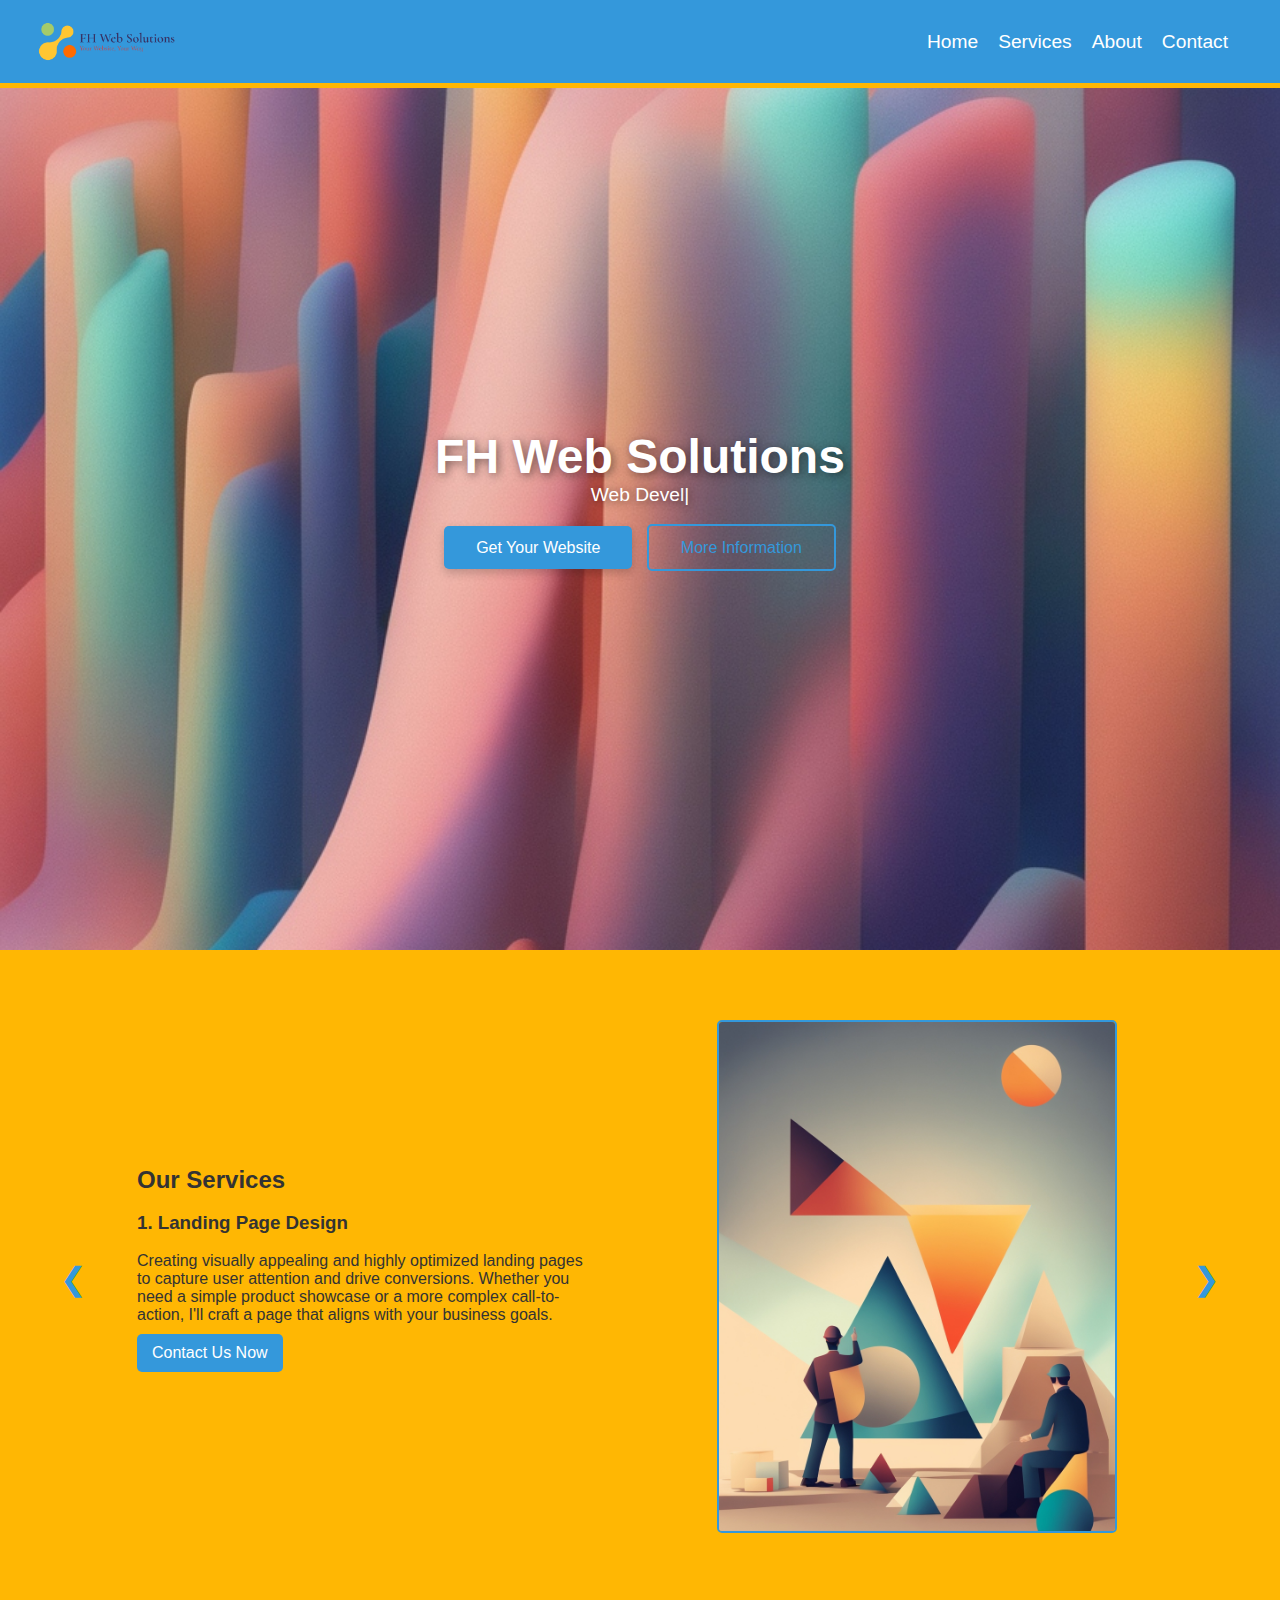
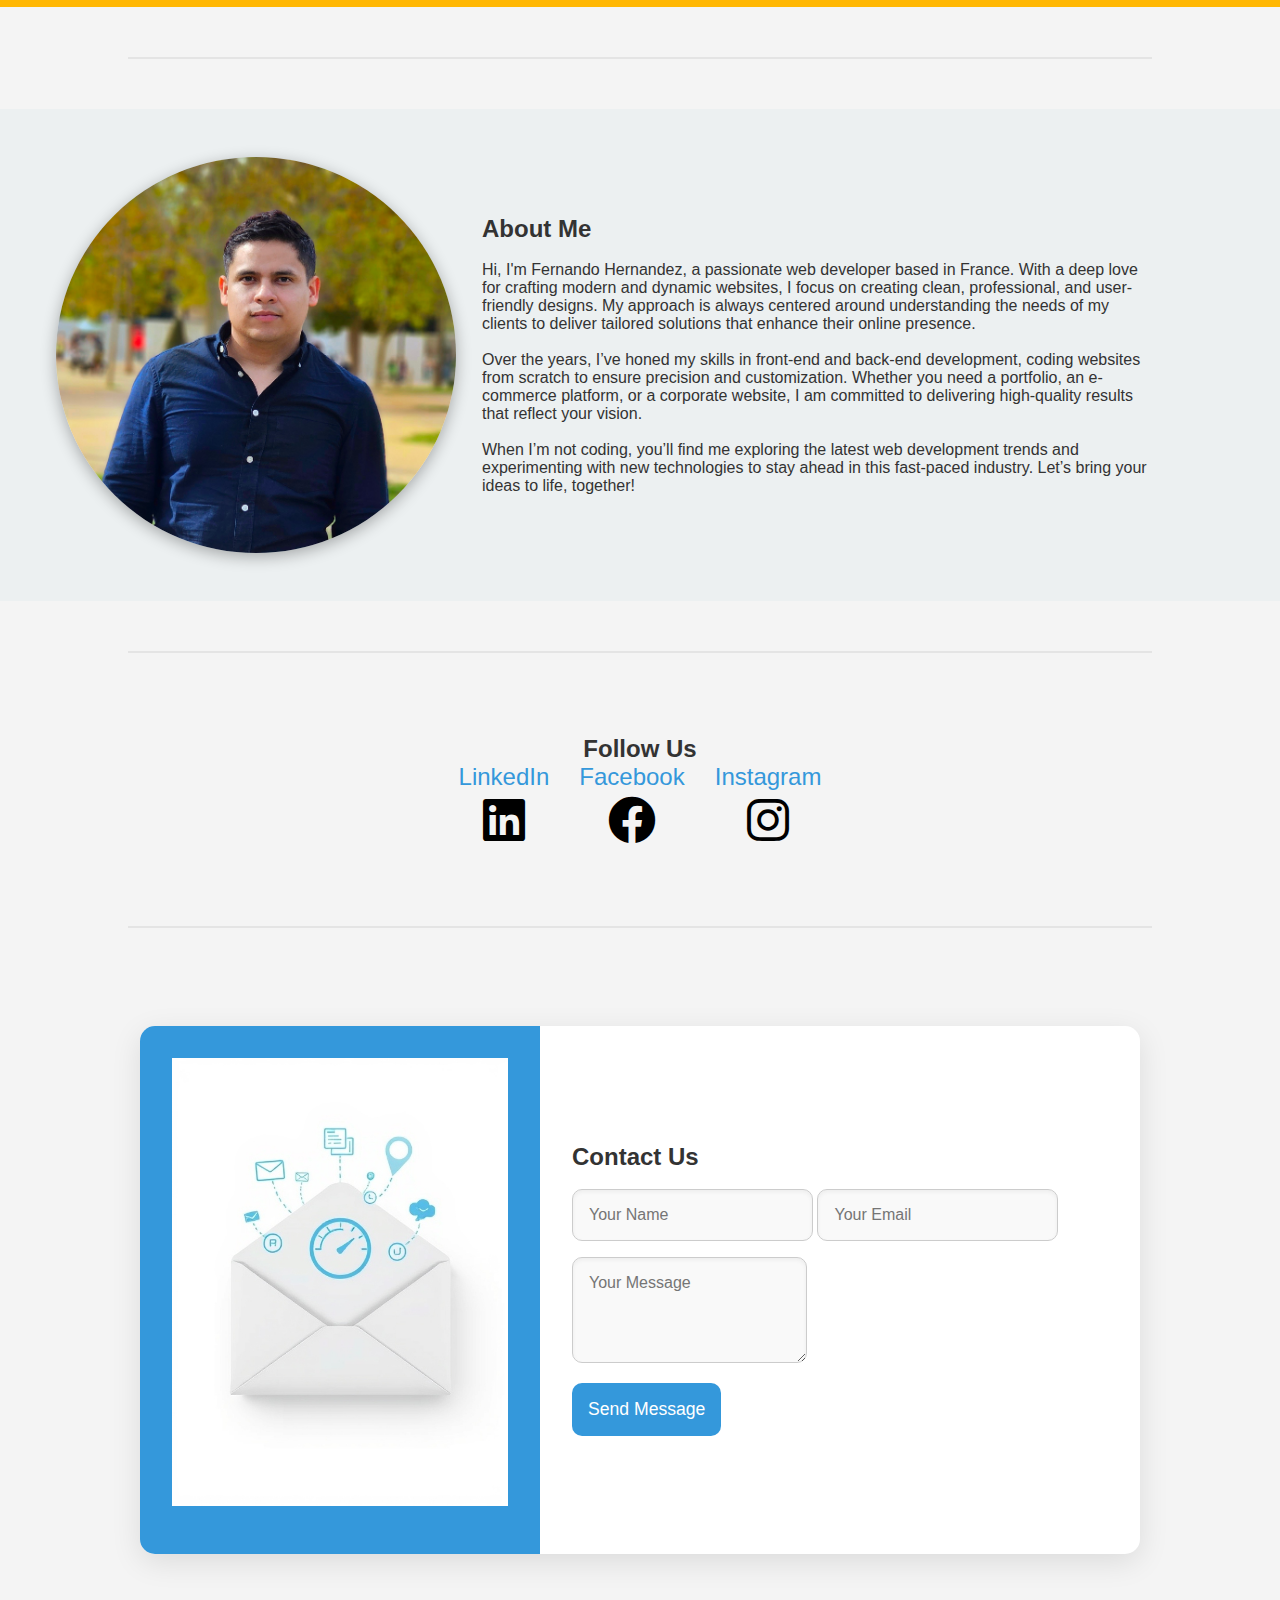
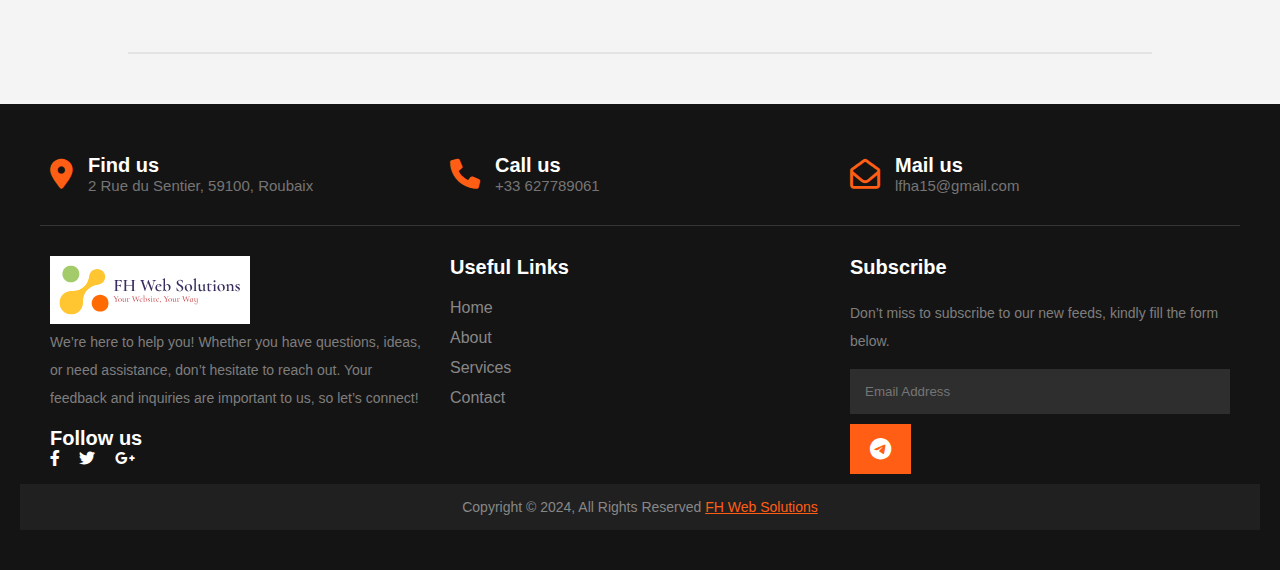
==== commit 824673b0: "Update index.html" ====
--- a/index.html
+++ b/index.html
@@ -40,12 +40,12 @@
     <!-- Navigation Bar -->
     <nav role="navigation" aria-label="Main navigation">
         <div class="logo">
-            <img src="/Images/logo-transparent-png.png" alt="logo con texto FH Web Solutions Your Website Your Way">
+            <img src="logo-transparent-png.png" alt="logo con texto FH Web Solutions Your Website Your Way">
         </div>
         <ul class="nav-links">
             <!-- Logo for Mobile -->
             <div class="mobile-logo">
-                <img src="/Images/logo-transparent-png.png" alt="Mobile Logo FH Web Solutions">
+                <img src="logo-transparent-png.png" alt="Mobile Logo FH Web Solutions">
             </div>
             <li><a href="index.html">Home</a></li>
             <li><a href="Services.html">Services</a></li>
@@ -68,8 +68,8 @@
         <div class="header-content">
             <h1>FH Web Solutions</h1>
             <p><span id="typed-text"></span></p> <!-- Span for typing effect -->
-            <a href="/Contact.html" class="btn">Get Your Website</a>
-            <a href="/Services.html" class="btn-outline">More Information</a> <!-- New Button -->
+            <a href="Contact.html" class="btn">Get Your Website</a>
+            <a href="Services.html" class="btn-outline">More Information</a> <!-- New Button -->
         </div>
     </header>
 
@@ -324,6 +324,6 @@
 
 
 
-    <script src="/Scripts/script.js"></script>
+    <script src="script.js"></script>
 </body>
 </html>
--- a/styles.css
+++ b/styles.css
@@ -120,7 +120,7 @@
 header {
     height: 100vh;
     position: relative;
-    background-image: url('/images/image4.jpeg');
+    background-image: url('image4.jpeg');
     background-size: cover;
     background-position: center;
     color: white;
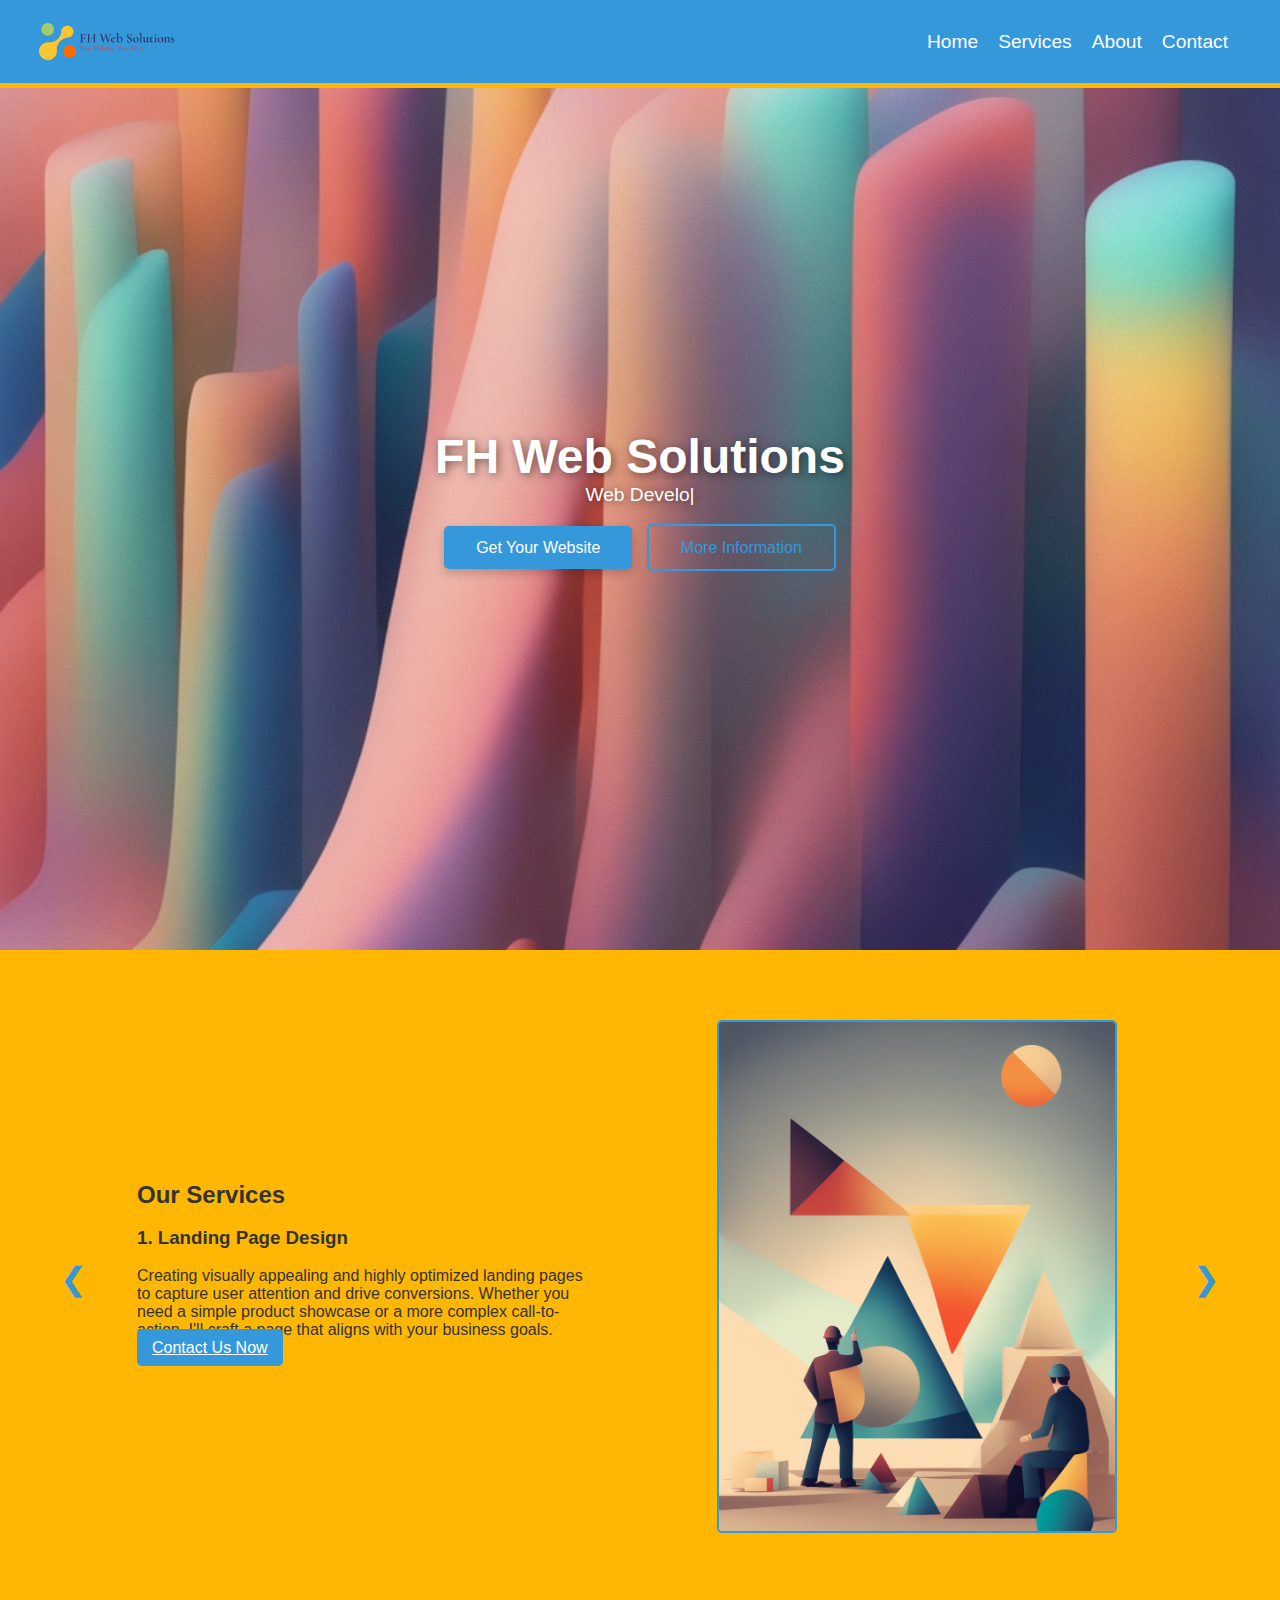
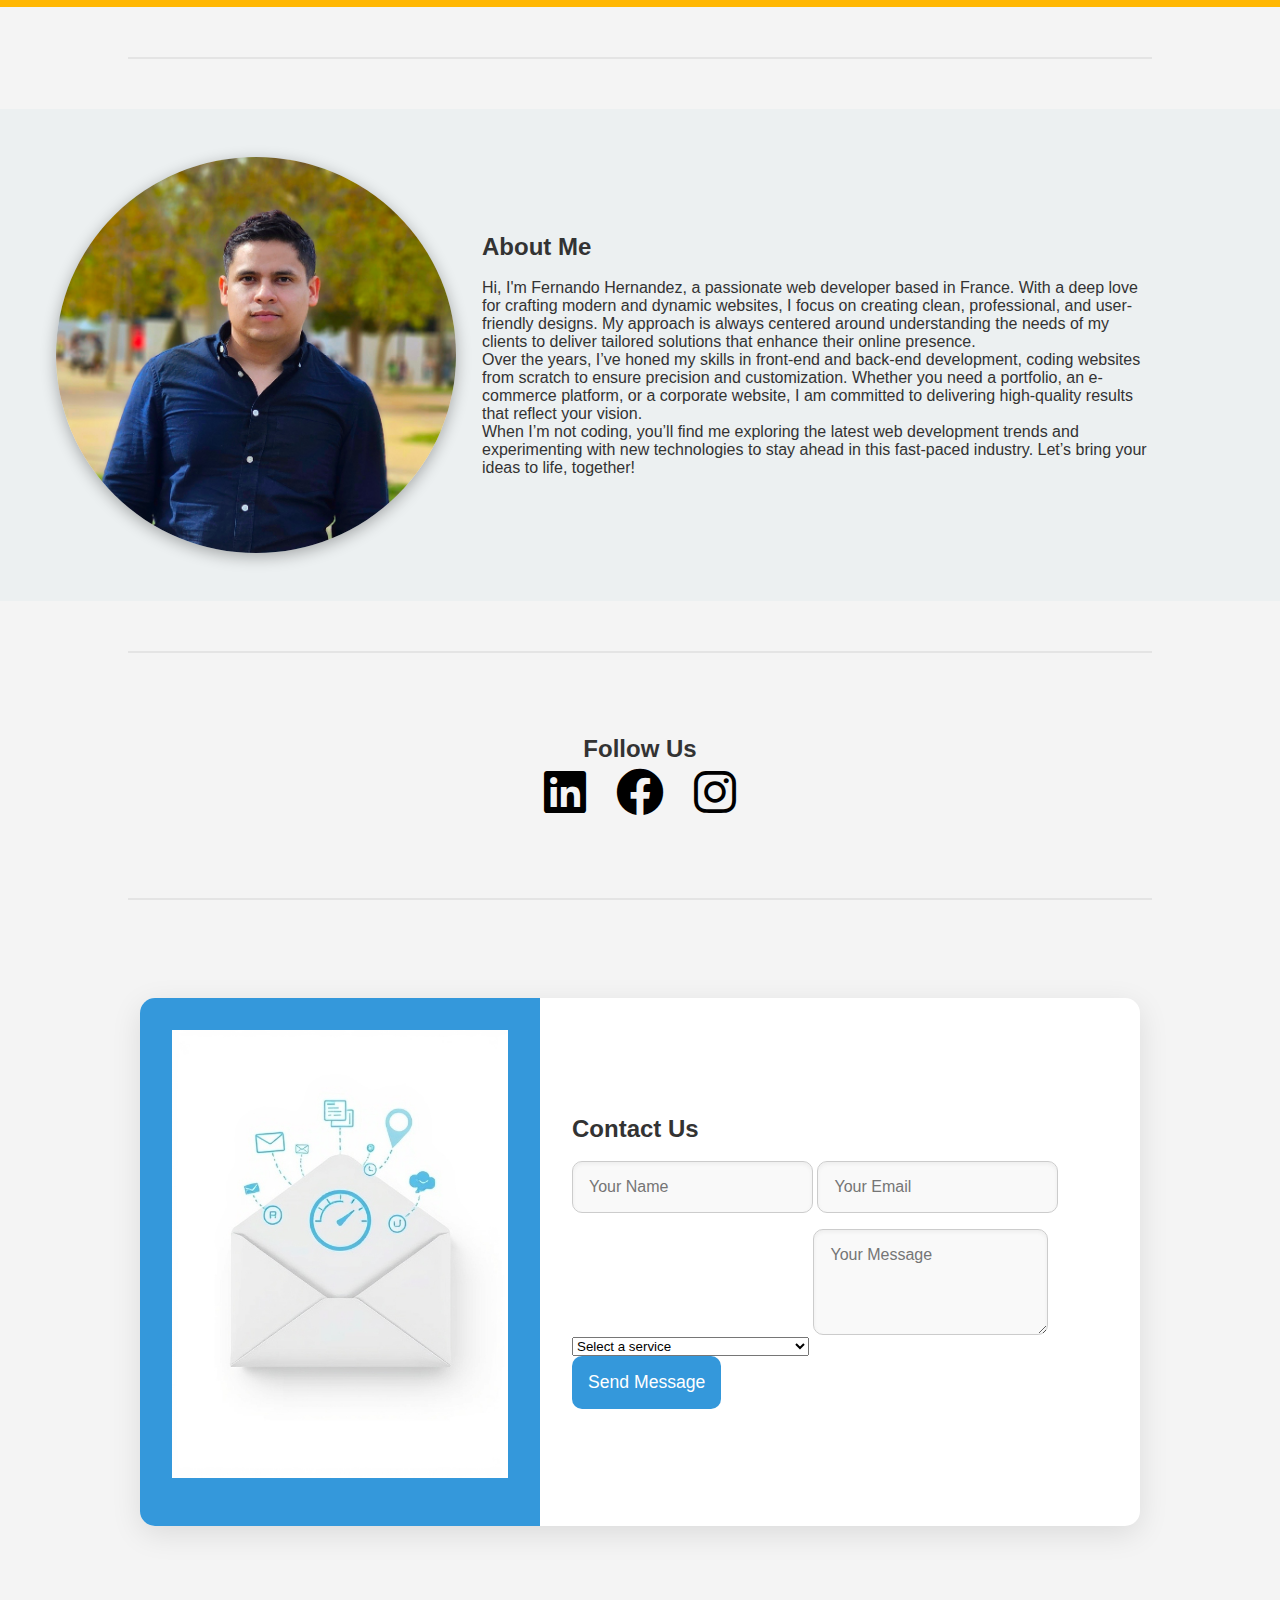
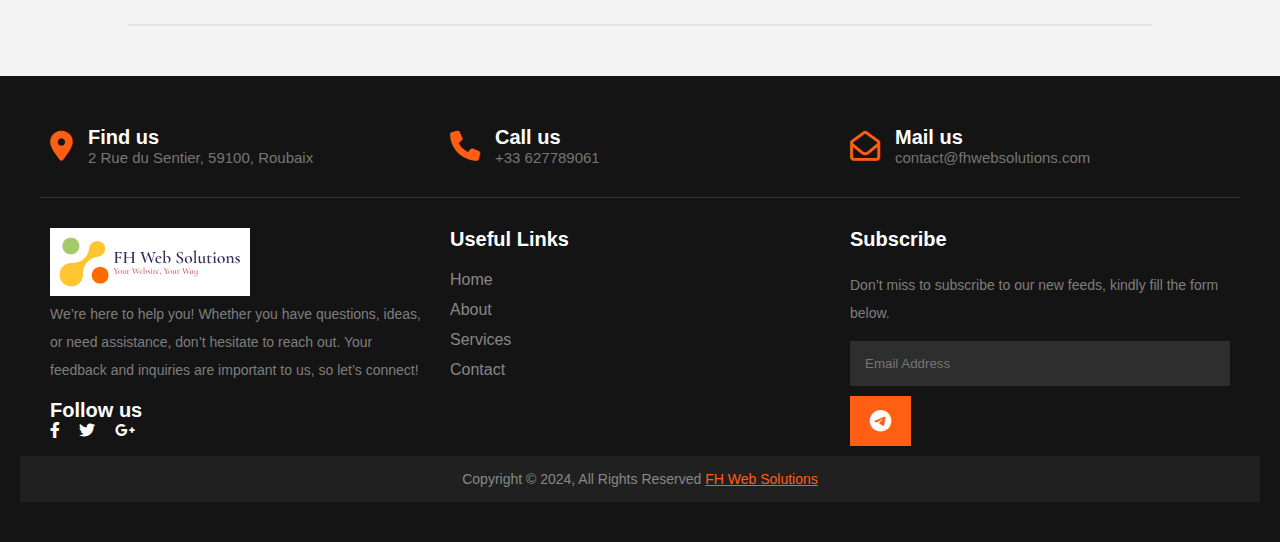
==== commit 8b8640eb: "Update index.html" ====
--- a/index.html
+++ b/index.html
@@ -40,12 +40,17 @@
     <!-- Navigation Bar -->
     <nav role="navigation" aria-label="Main navigation">
         <div class="logo">
-            <img src="logo-transparent-png.png" alt="logo con texto FH Web Solutions Your Website Your Way">
+            <a href="/index.html"> <!-- Make logo clickable -->
+                <img src="logo-transparent-png.png" alt="logo con texto FH Web Solutions Your Website Your Way">
+            </a>
         </div>
         <ul class="nav-links">
-            <!-- Logo for Mobile -->
+            <!-- Burger menu logo with added label -->
             <div class="mobile-logo">
-                <img src="logo-transparent-png.png" alt="Mobile Logo FH Web Solutions">
+                <span class="menu-title">FH Web Solutions</span> <!-- New text above the logo -->
+                <a href="index.html">
+                    <img src="logo-transparent-png copy 2.png" alt="Mobile Logo FH Web Solutions">
+                </a>
             </div>
             <li><a href="index.html">Home</a></li>
             <li><a href="Services.html">Services</a></li>
@@ -68,9 +73,11 @@
         <div class="header-content">
             <h1>FH Web Solutions</h1>
             <p><span id="typed-text"></span></p> <!-- Span for typing effect -->
+            <div class="header-buttons">
             <a href="Contact.html" class="btn">Get Your Website</a>
             <a href="Services.html" class="btn-outline">More Information</a> <!-- New Button -->
         </div>
+        </div>
     </header>
 
 
@@ -82,54 +89,56 @@
 
 
 
-    <!-- Services Section -->
-    <section id="services" class="section" role="region" aria-labelledby="services">
-        <div class="services-container"> <!-- New container for better layout -->
-            <div class="arrows">
-                <span id="prev-arrow">&#10094;</span>
-            </div>
-            <div class="services-content">
-                <!-- Left Side: Services List -->
-                <div class="services-left">
-                    <h2 class="services-title">Our Services</h2>
-                    <br>
-                    <div class="service active" data-image="Images/image1.jpeg">
-                        <h3 class="service-title">1. Landing Page Design</h3><br>
-                        <p class="service-description">Creating visually appealing and highly optimized landing pages to capture user attention and drive conversions. Whether you need a simple product showcase or a more complex call-to-action, I'll craft a page that aligns with your business goals.</p>
-                        <button class="contact-button">Contact Us Now</button> <!-- New Button -->
-                    </div>
-                    <div class="service" data-image="Images/image2.jpeg">
-                        <h3 class="service-title">2. Front-End Development</h3><br>
-                        <p class="service-description">Building user-friendly and visually engaging interfaces with modern front-end technologies like HTML, CSS, and JavaScript. I'll ensure that your website's front-end is intuitive, fast, and aesthetically pleasing.</p>
-                        <button class="contact-button">Contact Us Now</button> <!-- New Button -->
-                    </div>
-                    <div class="service" data-image="Images/image3.jpeg">
-                        <h3 class="service-title">3. Responsive Design</h3><br>
-                        <p class="service-description">Ensuring your website looks great on all devices, from desktops to smartphones. I specialize in responsive designs that adapt fluidly to various screen sizes, ensuring your users get a seamless experience everywhere.</p>
-                        <button class="contact-button">Contact Us Now</button> <!-- New Button -->
-                    </div>
-                    <div class="service" data-image="Images/image4.jpeg">
-                        <h3 class="service-title">4. Website Maintenance</h3><br>
-                        <p class="service-description">Ongoing website care to keep your site updated, secure, and running smoothly. This includes content updates, bug fixes, and regular performance checks to ensure your site remains in top condition.</p>
-                        <button class="contact-button">Contact Us Now</button> <!-- New Button -->
-                    </div>
-                    <div class="service" data-image="Images/image5.jpeg">
-                        <h3 class="service-title">5. Web Animations</h3><br>
-                        <p class="service-description">Adding subtle animations that enhance user experience without overwhelming your website’s design. I can create animations that add flair and interactivity, drawing attention to key areas and making your site feel more dynamic.</p>
-                        <button class="contact-button">Contact Us Now</button> <!-- New Button -->
-                    </div>
-                </div>
-
-                <!-- Right Side: Image Container -->
-                <div class="services-right">
-                    <img id="service-image" src="Images/image1.jpeg" alt="Service Image two working animated men">
-                </div>
-            </div>
-            <div class="arrows">
-                <span id="next-arrow">&#10095;</span>
-            </div>
-        </div>
-    </section>
+<!-- Services Section -->
+<section id="services" class="section" role="region" aria-labelledby="services">
+    <div class="services-container">
+        <div class="arrows">
+            <span id="prev-arrow">&#10094;</span>
+        </div>
+        <div class="services-content">
+            <!-- Left Side: Services List -->
+            <div class="services-left">
+                <!-- Centered Title -->
+                <h2 class="services-title">Our Services</h2>
+                <br>
+                <div class="service active" data-image="image1.jpeg">
+                    <h3 class="service-title">1. Landing Page Design</h3><br>
+                    <p class="service-description">Creating visually appealing and highly optimized landing pages to capture user attention and drive conversions. Whether you need a simple product showcase or a more complex call-to-action, I'll craft a page that aligns with your business goals.</p>
+                    <a href="/Contact.html" class="contact-button">Contact Us Now</a> <!-- Updated Button -->
+                </div>
+                <div class="service" data-image="image2.jpeg">
+                    <h3 class="service-title">2. Front-End Development</h3><br>
+                    <p class="service-description">Building user-friendly and visually engaging interfaces with modern front-end technologies like HTML, CSS, and JavaScript. I'll ensure that your website's front-end is intuitive, fast, and aesthetically pleasing.</p>
+                    <a href="/Contact.html" class="contact-button">Contact Us Now</a> <!-- Updated Button -->
+                </div>
+                <div class="service" data-image="image3.jpeg">
+                    <h3 class="service-title">3. Responsive Design</h3><br>
+                    <p class="service-description">Ensuring your website looks great on all devices, from desktops to smartphones. I specialize in responsive designs that adapt fluidly to various screen sizes, ensuring your users get a seamless experience everywhere.</p>
+                    <a href="/Contact.html" class="contact-button">Contact Us Now</a> <!-- Updated Button -->
+                </div>
+                <div class="service" data-image="image4.jpeg">
+                    <h3 class="service-title">4. Website Maintenance</h3><br>
+                    <p class="service-description">Ongoing website care to keep your site updated, secure, and running smoothly. This includes content updates, bug fixes, and regular performance checks to ensure your site remains in top condition.</p>
+                    <a href="/Contact.html" class="contact-button">Contact Us Now</a> <!-- Updated Button -->
+                </div>
+                <div class="service" data-image="image5.jpeg">
+                    <h3 class="service-title">5. Web Animations</h3><br>
+                    <p class="service-description">Adding subtle animations that enhance user experience without overwhelming your website’s design. I can create animations that add flair and interactivity, drawing attention to key areas and making your site feel more dynamic.</p>
+                    <a href="/Contact.html" class="contact-button">Contact Us Now</a> <!-- Updated Button -->
+                </div>
+            </div>
+
+            <!-- Right Side: Image Container -->
+            <div class="services-right">
+                <img id="service-image" src="image1.jpeg" alt="Service Image of working animated men">
+            </div>
+        </div>
+        <div class="arrows">
+            <span id="next-arrow">&#10095;</span>
+        </div>
+    </div>
+</section>
+
 
     <!-- Section Divider -->
     <hr class="section-divider">
@@ -149,12 +158,13 @@
         <img src="Me.jpg" alt="Photo of Fernando Hernandez" class="about-image">
         <div class="about-text">
             <h2>About Me</h2><br>
-            <p>Hi, I'm Fernando Hernandez, a passionate web developer based in France. With a deep love for crafting modern and dynamic websites, I focus on creating clean, professional, and user-friendly designs. My approach is always centered around understanding the needs of my clients to deliver tailored solutions that enhance their online presence.
-            <br><br>
-            Over the years, I’ve honed my skills in front-end and back-end development, coding websites from scratch to ensure precision and customization. Whether you need a portfolio, an e-commerce platform, or a corporate website, I am committed to delivering high-quality results that reflect your vision. 
-            <br><br>
-            When I’m not coding, you’ll find me exploring the latest web development trends and experimenting with new technologies to stay ahead in this fast-paced industry.
-            Let’s bring your ideas to life, together!</p>
+            <p id="about-text">
+                Hi, I'm Fernando Hernandez, a passionate web developer based in France. With a deep love for crafting modern and dynamic websites, I focus on creating clean, professional, and user-friendly designs. My approach is always centered around understanding the needs of my clients to deliver tailored solutions that enhance their online presence.
+                <br>
+                Over the years, I’ve honed my skills in front-end and back-end development, coding websites from scratch to ensure precision and customization. Whether you need a portfolio, an e-commerce platform, or a corporate website, I am committed to delivering high-quality results that reflect your vision.
+                <br>
+                When I’m not coding, you’ll find me exploring the latest web development trends and experimenting with new technologies to stay ahead in this fast-paced industry. Let’s bring your ideas to life, together!
+            </p>
         </div>
     </div>
 </section>
@@ -175,20 +185,26 @@
 <section id="follow" class="section">
     <h2>Follow Us</h2>
     <div class="social-links">
-        <div class="social-item">
-            <a href="https://www.linkedin.com/in/lfernando-hernandeza" class="social">LinkedIn</a>
-            <i class="fab fa-linkedin social-icon"></i> <!-- LinkedIn Icon -->
-        </div>
-        <div class="social-item">
-            <a href="https://www.facebook.com/lfha15/" class="social">Facebook</a>
-            <i class="fab fa-facebook social-icon"></i> <!-- Facebook Icon -->
-        </div>
-        <div class="social-item">
-            <a href="https://www.instagram.com/fernandohernandezla/" class="social">Instagram</a>
-            <i class="fab fa-instagram social-icon"></i> <!-- Instagram Icon -->
+        <div class="social-item" id="linkedin">
+            <a href="https://www.linkedin.com/in/lfernando-hernandeza" target="_blank">
+                <i class="fab fa-linkedin social-icon"></i>
+            </a>
+        </div>
+        <div class="social-item" id="facebook">
+            <a href="https://www.facebook.com/lfha15/" target="_blank">
+                <i class="fab fa-facebook social-icon"></i>
+            </a>
+        </div>
+        <div class="social-item" id="instagram">
+            <a href="https://www.instagram.com/fernandohernandezla/" target="_blank">
+                <i class="fab fa-instagram social-icon"></i>
+            </a>
         </div>
     </div>
 </section>
+
+
+
 
 
 
@@ -210,17 +226,36 @@
             <img src="Images/contact-image.jpeg" alt="Envelope Contact Section" class="contact-image">
         </div>
         <div class="contact-form">
-            <form action="#" method="post">
+            <form action="#" method="post" onsubmit="return validateForm()">
                 <h2>Contact Us</h2>
                 <br>
                 <input type="text" name="name" placeholder="Your Name" required>
-                <input type="email" name="email" placeholder="Your Email" required>
+                <input type="email" id="email" name="email" placeholder="Your Email" required>
+                
+                <!-- Dropdown Menu -->
+                <select name="service" required>
+                    <option value="" disabled selected>Select a service</option>
+                    <option>Landing Page Design</option>
+                    <option>Front-End Development</option>
+                    <option>Responsive Design</option>
+                    <option>Website Maintenance</option>
+                    <option>Basic WordPress Development</option>
+                    <option>Website Performance Optimization</option>
+                    <option>Simple Web Animations</option>
+                    <option>Bug Fixing & Troubleshooting</option>
+                    <option>Consultation and Recommendations</option>
+                    <option>Basic API Integration</option>
+                    <option>Content Updates</option>
+                    <option>Basic UX/UI Design Assistance</option>
+                </select>
+                
                 <textarea name="message" rows="4" placeholder="Your Message" required></textarea><br>
                 <button type="submit">Send Message</button>
             </form>
         </div>
     </div>
 </section>
+
 
 
 
@@ -265,7 +300,7 @@
                     <i class="far fa-envelope-open"></i>
                     <div class="cta-text">
                         <h4>Mail us</h4>
-                        <span>lfha15@gmail.com</span>
+                        <span>contact@fhwebsolutions.com</span>
                     </div>
                 </div>
             </div>
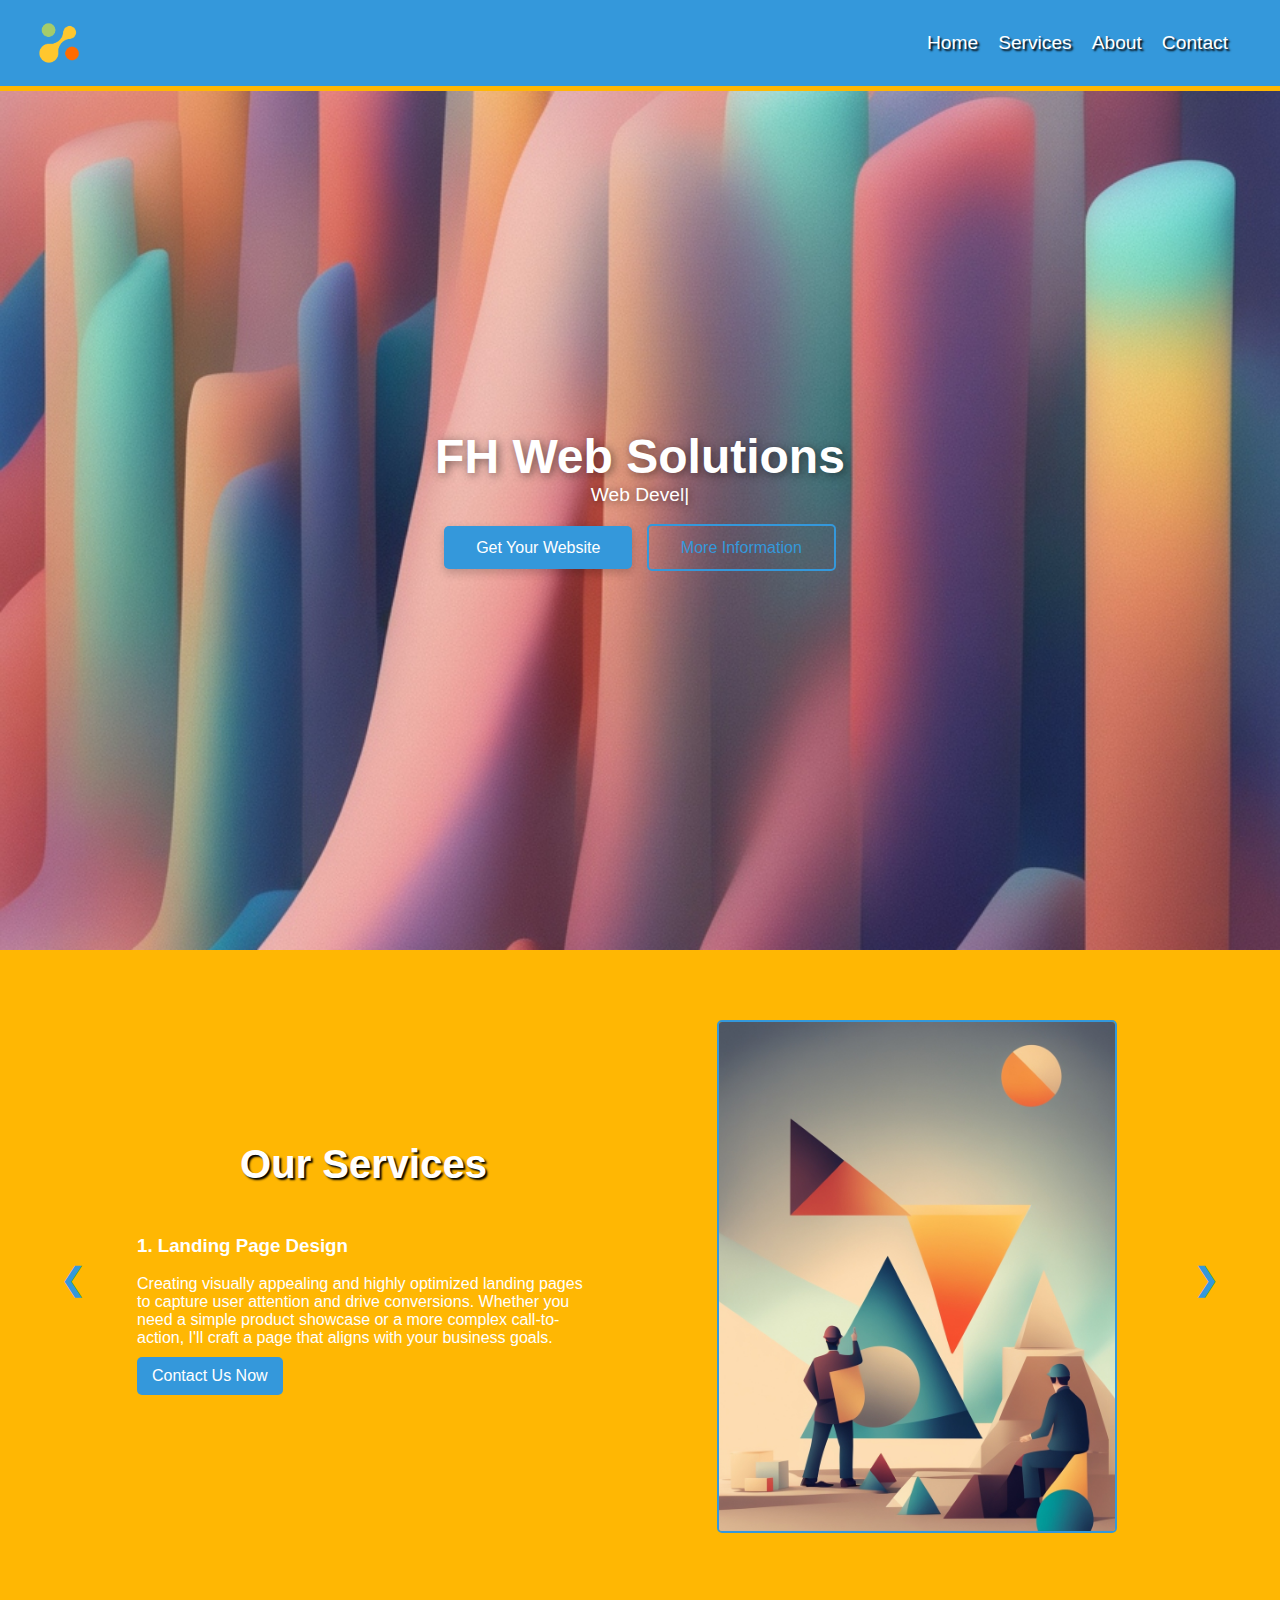
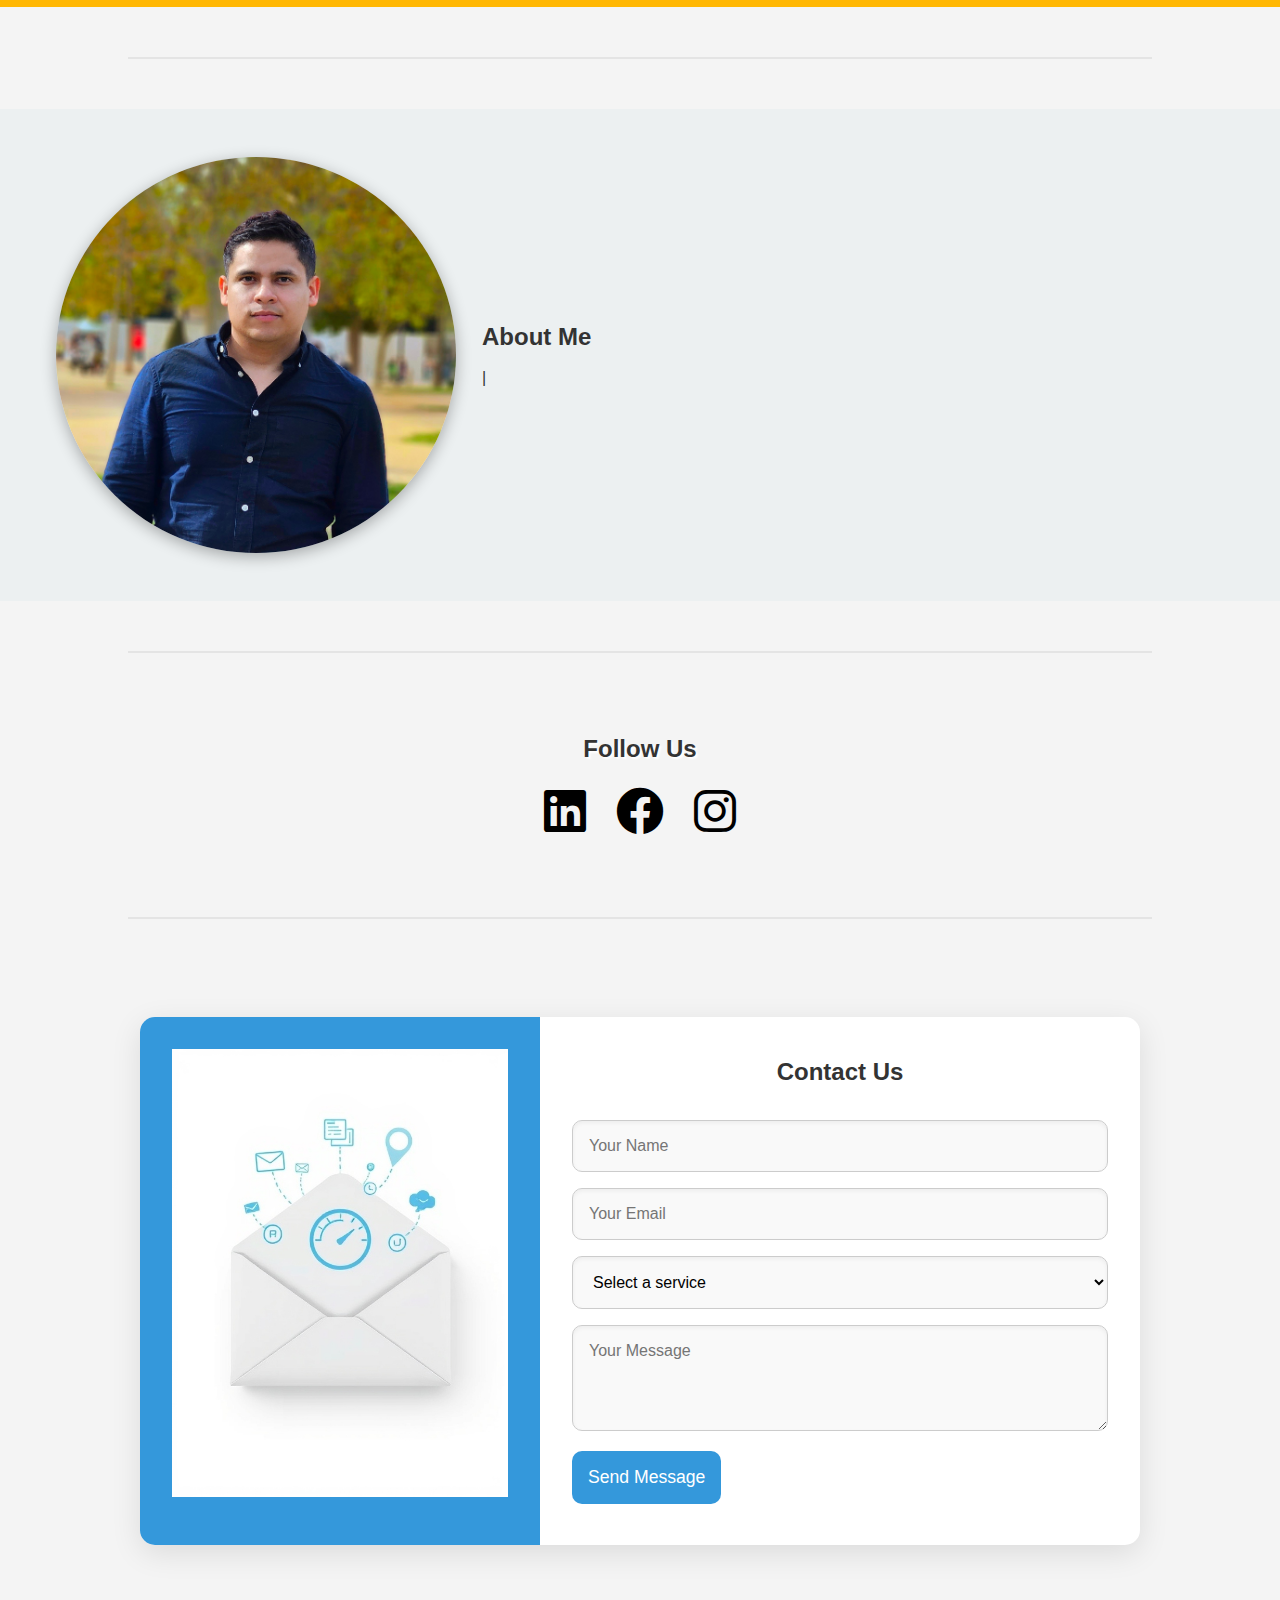
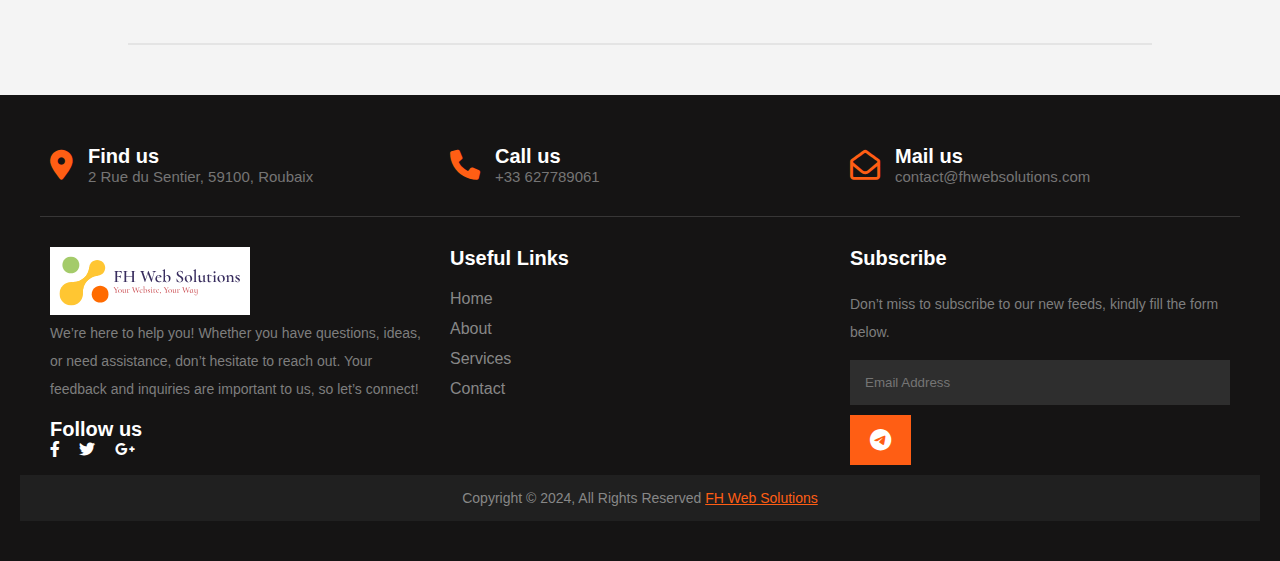
==== commit 489a18db: "Update index.html" ====
--- a/index.html
+++ b/index.html
@@ -41,7 +41,7 @@
     <nav role="navigation" aria-label="Main navigation">
         <div class="logo">
             <a href="/index.html"> <!-- Make logo clickable -->
-                <img src="logo-transparent-png.png" alt="logo con texto FH Web Solutions Your Website Your Way">
+                <img src="logo-transparent-png copy 2.png" alt="logo con texto FH Web Solutions Your Website Your Way">
             </a>
         </div>
         <ul class="nav-links">
--- a/styles.css
+++ b/styles.css
@@ -51,17 +51,19 @@
     border-bottom: 5px solid #FFB703;
 }
 
-/* Adjust Logo Image */
+/* Adjust Logo Image for large screens */
 .logo img {
-    max-width: 150px; /* Adjust the size as needed */
+    max-width: 50px;
     height: auto;
-    display: block; /* Ensures no extra space around the image */
-}
-
+    display: block;
+}
+
+/* Burger Menu and Navigation Links */
 .nav-links {
     display: flex;
     list-style: none;
     transition: all 0.5s ease;
+    text-shadow: 2px 2px 2px black;
 }
 
 .nav-links li {
@@ -89,7 +91,7 @@
     justify-content: space-between;
     width: 25px;
     height: 21px;
-    z-index: 102; /* Added z-index to ensure it stays above nav links */
+    z-index: 102;
 }
 
 .burger div {
@@ -99,10 +101,65 @@
     transition: all 0.3s ease;
 }
 
-/* Hide mobile logo by default (it will only be visible on mobile) */
+/* Mobile Logo and Title */
 .mobile-logo {
     display: none;
-}
+    text-align: center;
+}
+
+.menu-title {
+    display: none;
+    font-size: 2rem;
+    color: white;
+    margin-bottom: 5px; /* Adjusted spacing between text and logo */
+    margin-top: 30px;
+}
+
+/* Smaller Logo for Burger Menu */
+.mobile-logo img {
+    max-width: 30px; /* Set to smaller size specifically for mobile */
+    height: auto;
+}
+
+/* Mobile Menu Styles */
+@media (max-width: 768px) {
+    /* Show burger menu */
+    .burger {
+        display: flex;
+    }
+
+    /* Transform nav links into a mobile-friendly menu */
+    .nav-links {
+        display: none;
+        flex-direction: column;
+        position: fixed;
+        background-color: #3498db;
+        top: 0;
+        right: 0;
+        width: 100%;
+        height: 100vh;
+        align-items: center;
+        justify-content: center;
+        z-index: 100;
+    }
+
+    /* Show mobile logo and title when menu is open */
+    .nav-active .mobile-logo {
+        display: block;
+    }
+
+    .nav-active .menu-title {
+        display: block;
+    }
+
+    /* Display nav links in mobile view */
+    .nav-links.nav-active {
+        display: flex;
+    }
+}
+
+
+
 
 
 
@@ -312,25 +369,24 @@
 
 
 
-
 /* Services Section */
 #services {
     padding-top: 70px;
     padding-bottom: 70px;
     background-color: #FFB703;
     display: flex;
-    justify-content: center; /* Center the section's content */
+    justify-content: center;
     align-items: center;
 }
 
 .services-container {
     display: flex;
     align-items: center;
-    max-width: 1200px; /* Set a max width for larger screens */
-    width: 100%; /* Allow it to take up full width */
-    margin: 0 auto; /* Center it within the parent container */
+    max-width: 1200px;
+    width: 100%;
+    margin: 0 auto;
     justify-content: center;
-    padding: 0 20px; /* Add some padding inside the container */
+    padding: 0 20px;
 }
 
 .services-content {
@@ -345,26 +401,52 @@
     padding: 50px;
 }
 
+/* Centered Title Styling */
+.services-title {
+    text-align: center;
+    font-size: 2.5rem;
+    color: white;
+    margin-bottom: 30px;
+    text-shadow: 2px 2px 2px black;
+}
+
+.service-title {
+    color: white;
+}
+
+.service-description {
+    color: white;
+}
+
+
+
+
+/* Button Styling */
+.contact-button {
+    display: inline-block;
+    background-color: #3498db;
+    color: #ffffff;
+    border: none;
+    padding: 10px 15px;
+    border-radius: 5px;
+    cursor: pointer;
+    font-size: 16px;
+    text-decoration: none; /* Ensure it appears as a button */
+    transition: background-color 0.3s ease;
+    margin-top: 10px;
+}
+
+.contact-button:hover {
+    background-color: #2980b9;
+}
+
 .service {
-    display: none; /* Hide all services by default */
+    display: none;
     margin-bottom: 20px;
 }
 
 .service.active {
-    display: block; /* Show the active service */
-}
-
-.service-description {
-    max-height: 200px; /* Set a max height for the description */
-    overflow: hidden;
-    transition: max-height 0.3s ease, opacity 0.3s ease; /* Smooth transition */
-    opacity: 1; /* Make it fully visible */
-}
-
-/* When the service is active, adjust the description */
-.service.active .service-description {
-    max-height: 200px; /* Adjust height if needed */
-    opacity: 1; /* Ensure it's visible */
+    display: block;
 }
 
 .services-right {
@@ -382,9 +464,8 @@
     transition: opacity 0.3s ease;
 }
 
-/* Arrows */
 .arrows {
-    flex: 0 0 auto; /* Prevent arrows from growing */
+    flex: 0 0 auto;
     cursor: pointer;
 }
 
@@ -398,22 +479,6 @@
     color: #8ECAE6;
 }
 
-.contact-button {
-    background-color: #3498db; /* Button color */
-    color: #ffffff; /* Text color */
-    border: none; /* Remove default border */
-    padding: 10px 15px; /* Add padding */
-    border-radius: 5px; /* Rounded corners */
-    cursor: pointer; /* Pointer cursor on hover */
-    font-size: 16px; /* Font size */
-    transition: background-color 0.3s ease; /* Smooth transition for background */
-    margin-top: 10px; /* Space above the button */
-}
-
-.contact-button:hover {
-    background-color: #2980b9; /* Darker shade on hover */
-}
-
 /* Mobile */
 @media (max-width: 768px) {
     .services-content {
@@ -427,7 +492,16 @@
     .services-right {
         margin-top: 20px;
     }
-}
+
+    /* Add this section to style the buttons */
+    .header-buttons {
+        display: flex; /* Ensure buttons are in a flex container */
+        flex-direction: column; /* Stack buttons vertically */
+        gap: 10px; /* Space between buttons */
+        margin-top: 20px; /* Additional space above the buttons */
+    }
+}
+
 
 
 
@@ -487,6 +561,22 @@
     margin: 0;
 }
 
+/* Blinking cursor effect */
+#about-text::after {
+    content: '|';
+    opacity: 1;
+    animation: blink 0.7s step-end infinite;
+}
+
+@keyframes blink {
+    from, to {
+        opacity: 1;
+    }
+    50% {
+        opacity: 0;
+    }
+}
+
 /* Extra-large screens (desktops, 1200px and above) */
 @media (min-width: 1200px) {
     .about-container {
@@ -549,6 +639,11 @@
     #about p {
         margin: 0.5rem 0; /* Add a bit of margin between paragraphs */
     }
+
+    #about h2 {
+        text-align: center;
+        text-shadow: 2px 2px 2px white;
+    }
 }
 
 /* Extra-small screens (smaller than 575px) */
@@ -587,60 +682,49 @@
     text-align: center;
 }
 
+#follow h2 {
+    margin-bottom: 1.5rem; /* Adds space below the heading */
+    text-shadow: 2px 2px 2px white;
+}
+
 .social-links {
     display: flex;
-    justify-content: center; /* Centers the social items */
+    justify-content: center;
+    align-items: center;
 }
 
 .social-item {
     margin: 0 15px;
-    text-align: center; /* Center align items */
-    display: flex; /* Use flexbox for vertical alignment */
-    flex-direction: column; /* Stack children vertically */
-    align-items: center; /* Center align children horizontally */
-}
-
-.social {
-    color: #3498db; /* Color of the text */
-    text-decoration: none;
-    font-size: 1.5rem; /* Font size for the social link */
+    text-align: center;
+    display: flex;
+    align-items: center;
 }
 
 .social-icon {
-    margin-top: 5px; /* Adds space between the link and the icon */
-    font-size: 3rem; /* Increased size of the icon */
-    transition: transform 0.3s ease, color 0.3s ease; /* Smooth transition for size and color change */
-    color: black; /* Initial color of the icons */
-}
-
-/* Change icon color on hover for LinkedIn */
-.social-item:nth-child(1):hover .social-icon {
-    transform: scale(1.2); /* Increase size of the icon on hover */
-    color: #0a66c2; /* LinkedIn hover color */
-}
-
-/* Change icon color on hover for Facebook */
-.social-item:nth-child(2):hover .social-icon {
-    transform: scale(1.2); /* Increase size of the icon on hover */
-    color: #4267B2; /* Facebook hover color */
-}
-
-/* Change icon color on hover for Instagram */
-.social-item:nth-child(3):hover .social-icon {
-    transform: scale(1.2); /* Increase size of the icon on hover */
-    background: linear-gradient(45deg, #405DE6, #5B51D8, #833AB4, #C13584, #E1306C, #FD1D1D, #FDC830, #F37335); /* Instagram gradient color */
-    -webkit-background-clip: text; /* Clip the background to the text */
-    -webkit-text-fill-color: transparent; /* Make the text transparent to show gradient */
-}
-
-/* Ensure background is applied correctly */
-.social-item:nth-child(3):hover .social-icon {
-    color: transparent; /* Ensure icon color is transparent */
-}
-
-.social:hover {
-    text-decoration: underline;
-}
+    font-size: 3rem;
+    color: black;
+    transition: transform 0.3s ease; /* Smooth hover effect */
+}
+
+/* Hover Effects */
+.social-item:hover .social-icon {
+    transform: scale(1.2); /* Scale up on hover */
+}
+
+#linkedin:hover .social-icon {
+    color: #0a66c2; /* LinkedIn color */
+}
+
+#facebook:hover .social-icon {
+    color: #4267B2; /* Facebook color */
+}
+
+#instagram:hover .social-icon {
+    background: linear-gradient(45deg, #405DE6, #5B51D8, #833AB4, #C13584, #E1306C, #FD1D1D, #FDC830, #F37335);
+    -webkit-background-clip: text;
+    -webkit-text-fill-color: transparent;
+}
+
 
 
 
@@ -692,6 +776,11 @@
 
 .contact-info h2 {
     margin-bottom: 1rem;
+}
+
+.contact-form h2 {
+    text-align: center; /* Center the text */
+    margin-bottom: 1rem; /* Space below the heading */
 }
 
 /* Responsive Image */
@@ -818,6 +907,82 @@
     }
 }
 
+/* Contact Form Elements - Input, Textarea, Select */
+#contact input,
+#contact textarea,
+#contact select { /* Apply styles consistently */
+    width: 100%; /* Full width like the other inputs */
+    margin-bottom: 1rem;
+    padding: 1rem;
+    border: 1px solid #ccc;
+    border-radius: 10px;
+    font-size: 1rem;
+    background-color: #f9f9f9;
+    box-shadow: inset 0 2px 4px rgba(0, 0, 0, 0.05);
+    transition: all 0.3s ease;
+}
+
+/* Focus state */
+#contact input:focus,
+#contact textarea:focus,
+#contact select:focus {
+    border-color: #3498db;
+    box-shadow: 0 0 8px rgba(52, 152, 219, 0.5);
+}
+
+/* Button Styling */
+#contact button {
+    padding: 1rem;
+    background-color: #3498db;
+    color: white;
+    border: none;
+    border-radius: 10px;
+    cursor: pointer;
+    font-size: 1.1rem;
+    transition: background-color 0.3s ease, transform 0.3s ease;
+}
+
+#contact button:hover {
+    background-color: #2980b9;
+    transform: translateY(-3px);
+}
+
+/* Responsive Design Adjustments */
+@media (max-width: 992px) {
+    #contact input,
+    #contact textarea,
+    #contact select {
+        width: 90%; /* Full width with some padding */
+        margin: 0 auto 1rem; /* Center align for smaller screens */
+    }
+
+    #contact button {
+        width: 90%;
+        margin: 0 auto;
+    }
+}
+
+@media (max-width: 576px) {
+    .contact-container {
+        padding: 1rem;
+        box-shadow: none;
+    }
+
+    #contact input,
+    #contact textarea,
+    #contact select {
+        font-size: 0.9rem;
+        padding: 0.8rem;
+    }
+
+    #contact button {
+        font-size: 0.9rem;
+        padding: 0.7rem;
+    }
+}
+
+
+
 
 
 
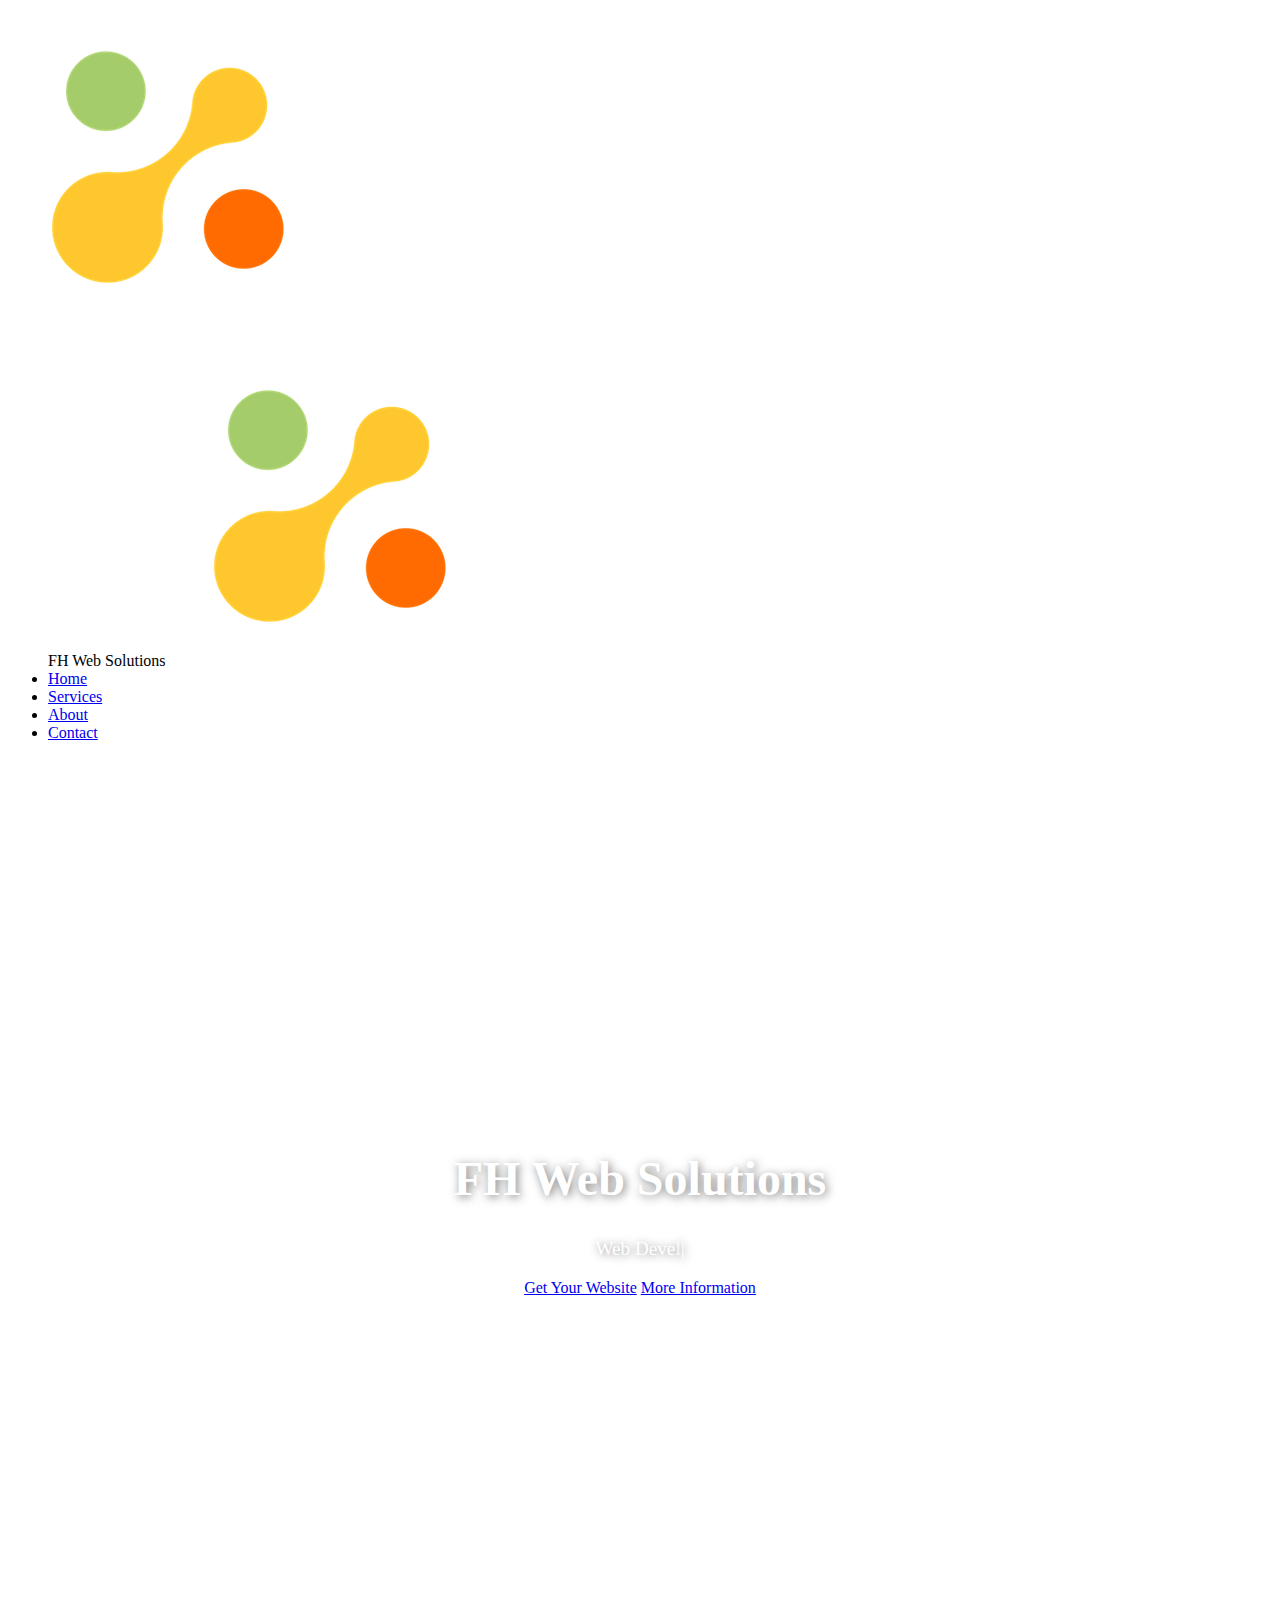
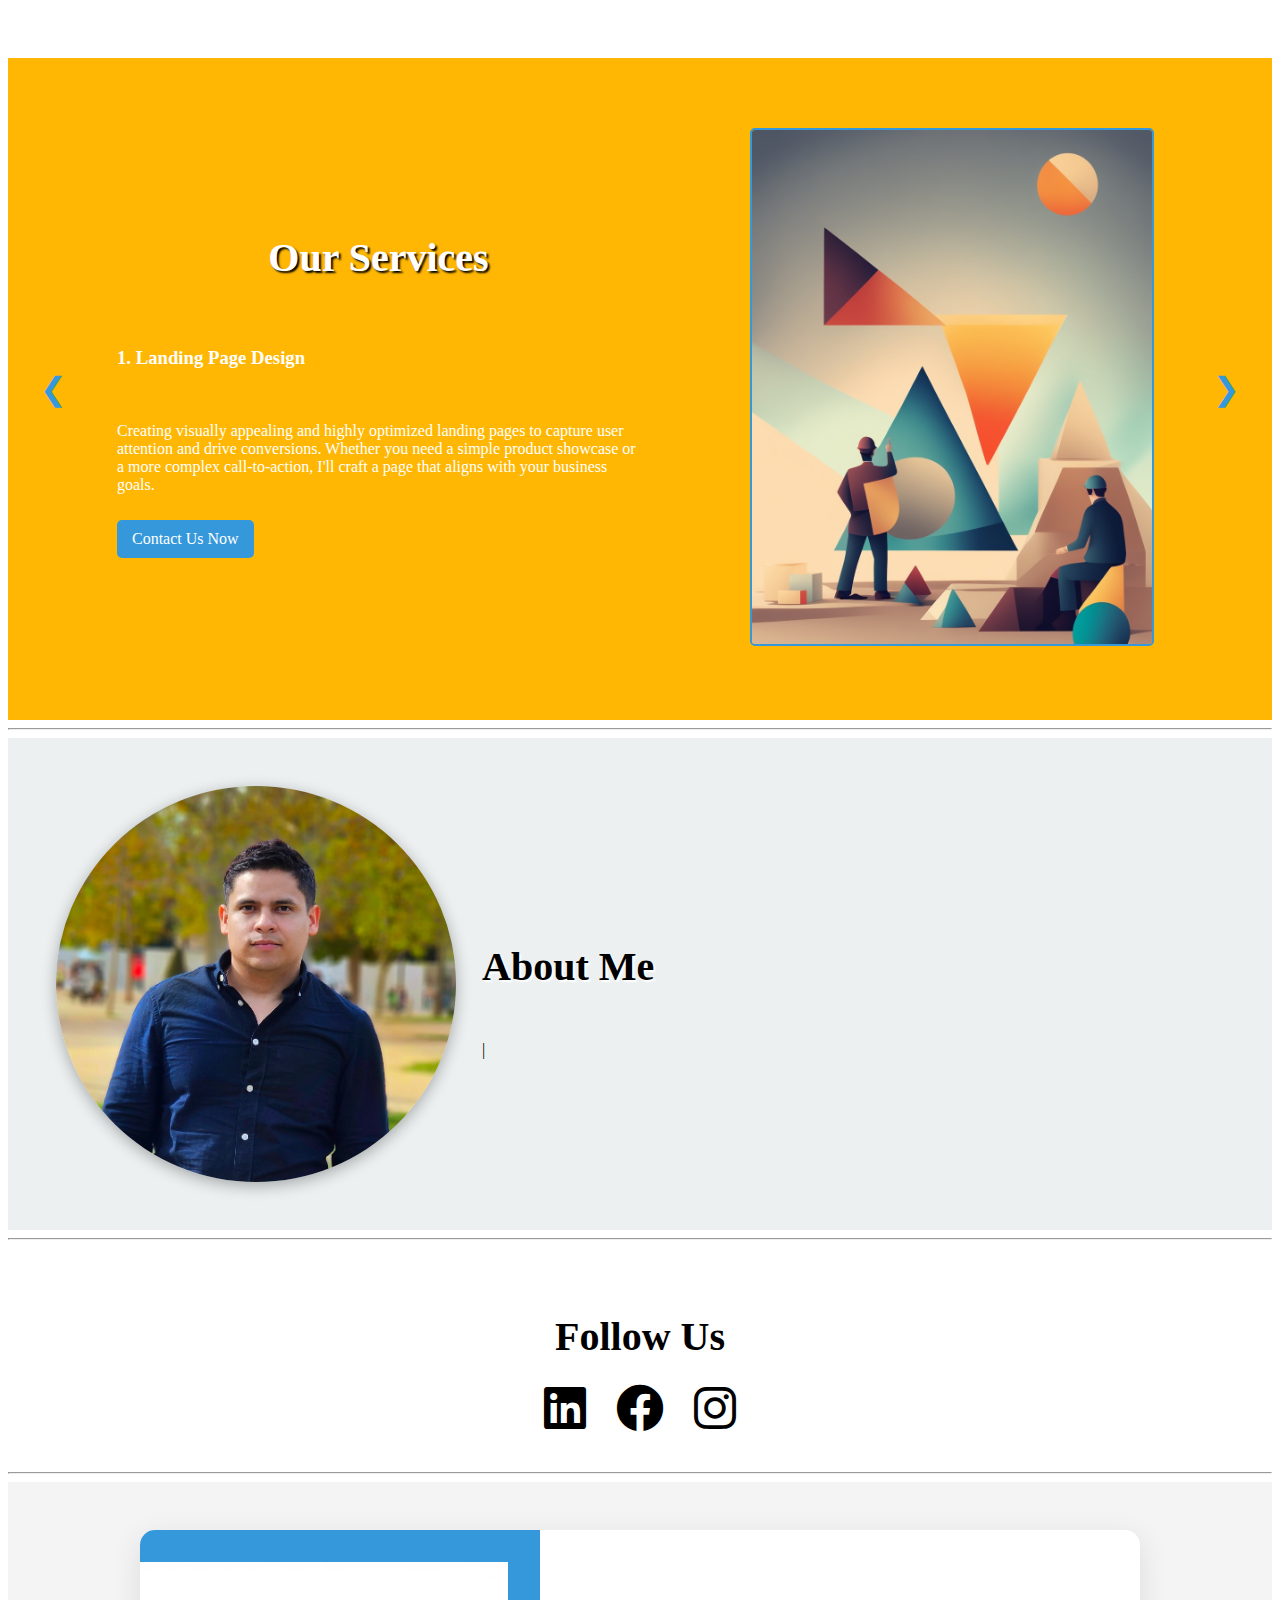
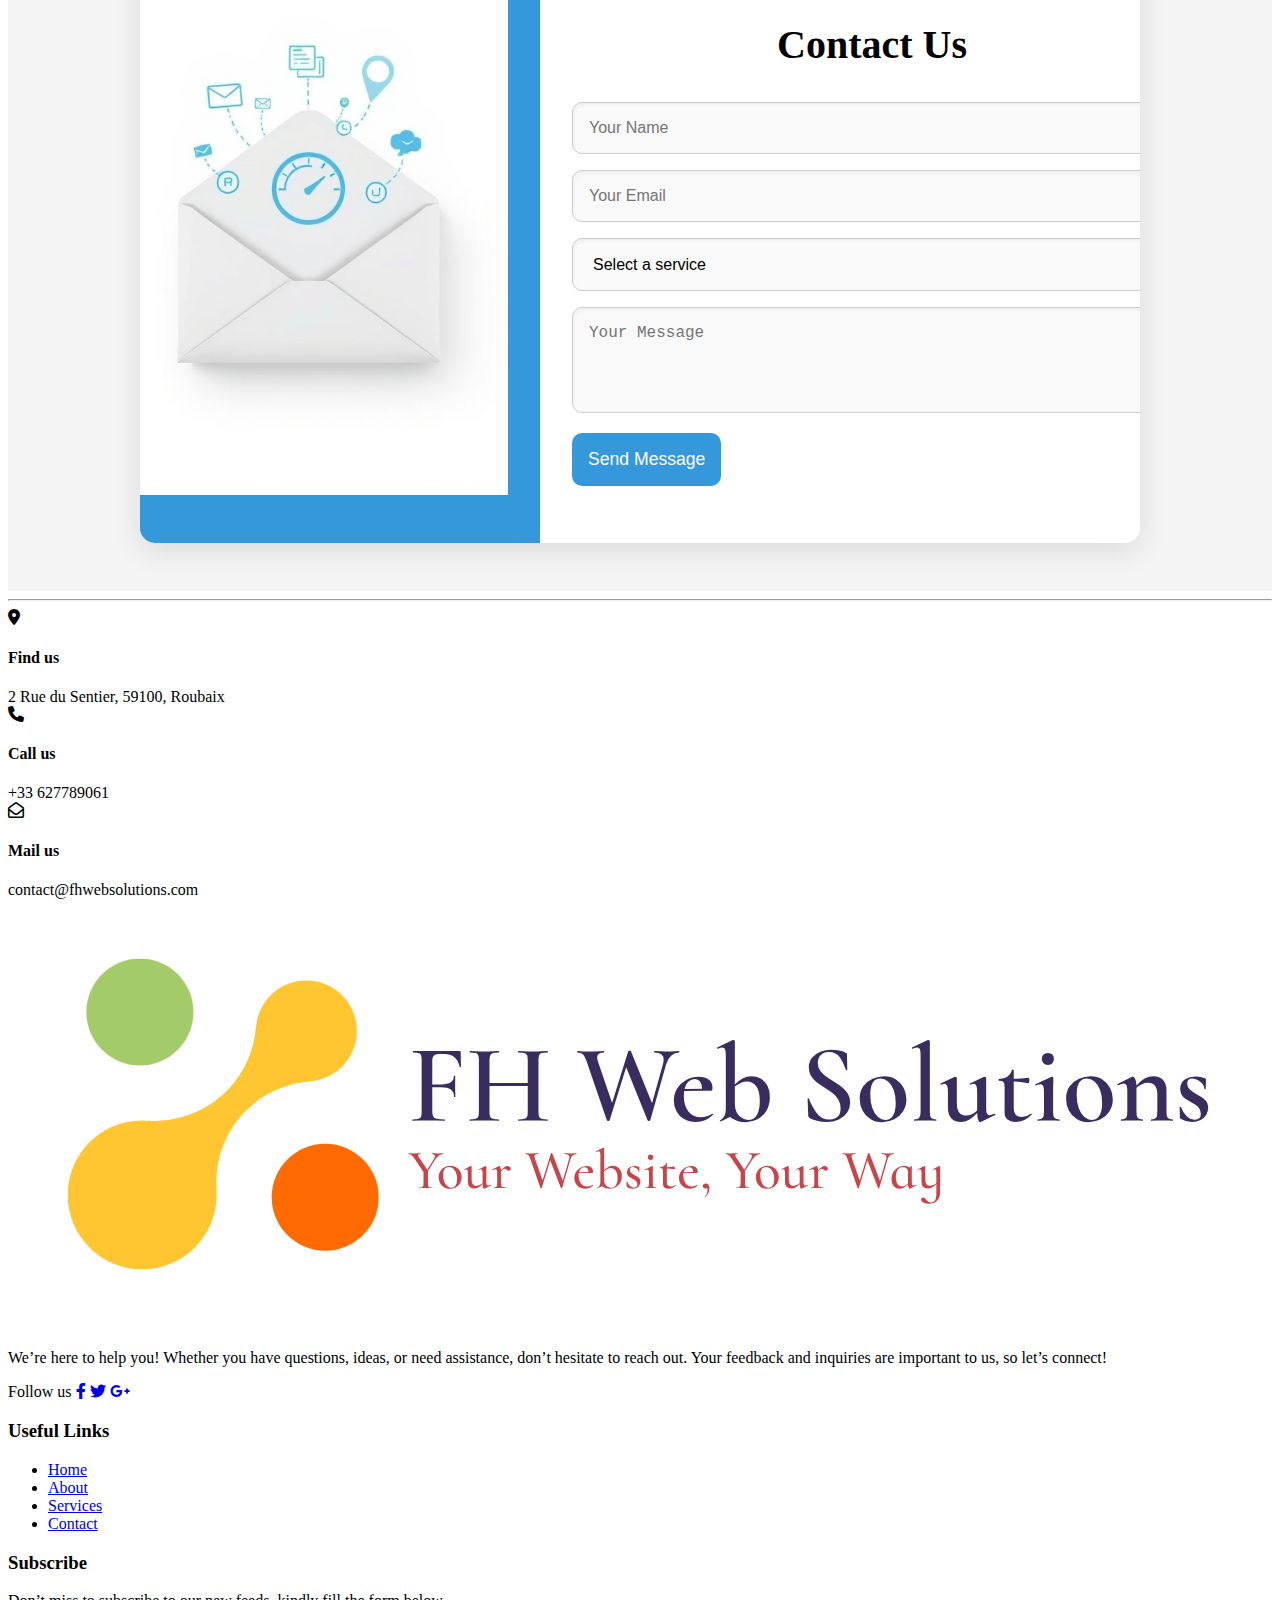
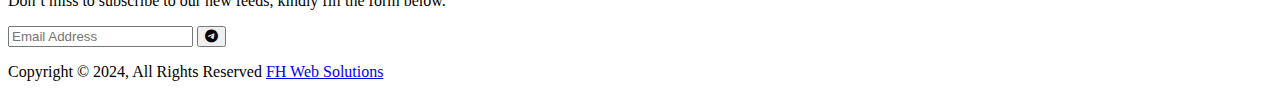
==== commit 0eb502ad: "Update index.html" ====
--- a/index.html
+++ b/index.html
@@ -16,6 +16,7 @@
     <meta name="twitter:image" content="logo-transparent-png.png">
     <title>FH Web Solutions</title>
     <link rel="stylesheet" href="styles.css">
+    <link rel="stylesheet" href="header-footer.css">
     <link rel="stylesheet" href="https://cdnjs.cloudflare.com/ajax/libs/font-awesome/6.0.0-beta3/css/all.min.css">
     <script type="application/ld+json">
         {
--- a/styles.css
+++ b/styles.css
@@ -1,183 +1,9 @@
-/* Global Styles */
-* {
-    margin: 0;
-    padding: 0;
-    box-sizing: border-box;
-    font-family: Arial, sans-serif;
-}
-
-body {
-    background-color: #f4f4f4;
-    color: #333;
-    margin: 0;
-    padding-top: 50px;
-}
-
-/* Divider Line */
-.section-divider {
-    width: 80%;
-    margin: 50px auto;
-    border: none;
-    border-top: 2px solid rgba(0, 0, 0, 0.1);
-    opacity: 0.6;
-}
-
-
-
-
-
-
-
-
-
-
-
-
-
-
-
-
-/* Navigation Bar */
-nav {
-    display: flex;
-    justify-content: space-between;
-    align-items: center;
-    background-color: #3498db;
-    padding: 1rem 2rem;
-    position: fixed;
-    top: 0;
-    width: 100%;
-    z-index: 101;
-    border-bottom: 5px solid #FFB703;
-}
-
-/* Adjust Logo Image for large screens */
-.logo img {
-    max-width: 50px;
-    height: auto;
-    display: block;
-}
-
-/* Burger Menu and Navigation Links */
-.nav-links {
-    display: flex;
-    list-style: none;
-    transition: all 0.5s ease;
-    text-shadow: 2px 2px 2px black;
-}
-
-.nav-links li {
-    margin-right: 20px;
-}
-
-.nav-links li a {
-    color: white;
-    text-decoration: none;
-    font-size: 1.2rem;
-    transition: color 0.3s ease;
-}
-
-.nav-links li a:hover {
-    color: #f4f4f4;
-    background-color: rgba(255, 255, 255, 0.1);
-    padding: 10px;
-    border-radius: 5px;
-}
-
-.burger {
-    display: none;
-    cursor: pointer;
-    flex-direction: column;
-    justify-content: space-between;
-    width: 25px;
-    height: 21px;
-    z-index: 102;
-}
-
-.burger div {
-    width: 25px;
-    height: 3px;
-    background-color: white;
-    transition: all 0.3s ease;
-}
-
-/* Mobile Logo and Title */
-.mobile-logo {
-    display: none;
-    text-align: center;
-}
-
-.menu-title {
-    display: none;
-    font-size: 2rem;
-    color: white;
-    margin-bottom: 5px; /* Adjusted spacing between text and logo */
-    margin-top: 30px;
-}
-
-/* Smaller Logo for Burger Menu */
-.mobile-logo img {
-    max-width: 30px; /* Set to smaller size specifically for mobile */
-    height: auto;
-}
-
-/* Mobile Menu Styles */
-@media (max-width: 768px) {
-    /* Show burger menu */
-    .burger {
-        display: flex;
-    }
-
-    /* Transform nav links into a mobile-friendly menu */
-    .nav-links {
-        display: none;
-        flex-direction: column;
-        position: fixed;
-        background-color: #3498db;
-        top: 0;
-        right: 0;
-        width: 100%;
-        height: 100vh;
-        align-items: center;
-        justify-content: center;
-        z-index: 100;
-    }
-
-    /* Show mobile logo and title when menu is open */
-    .nav-active .mobile-logo {
-        display: block;
-    }
-
-    .nav-active .menu-title {
-        display: block;
-    }
-
-    /* Display nav links in mobile view */
-    .nav-links.nav-active {
-        display: flex;
-    }
-}
-
-
-
-
-
-
-
-
-
-
-
-
-
-
-
 
 /* Header */
 header {
     height: 100vh;
     position: relative;
-    background-image: url('image4.jpeg');
+    background-image: url('/images/image4.jpeg');
     background-size: cover;
     background-position: center;
     color: white;
@@ -186,6 +12,8 @@
     align-items: center;
     text-align: center;
 }
+
+
 
 
 /* Header Text with Shadow */
@@ -214,159 +42,6 @@
         opacity: 0;
     }
 }
-
-
-
-
-
-
-
-
-
-
-
-
-
-.btn-outline {
-    display: inline-block;
-    padding: 0.8rem 2rem;
-    margin-left: 10px; /* Spacing between buttons */
-    border: 2px solid #3498db; /* Border color */
-    color: #3498db; /* Text color */
-    background-color: transparent; /* Transparent background */
-    text-decoration: none;
-    font-size: 1rem;
-    border-radius: 5px;
-    transition: background-color 0.3s ease, border-color 0.3s ease;
-}
-
-.btn-outline:hover {
-    background-color: rgba(52, 152, 219, 0.1); /* Slight blue background on hover */
-    border-color: #2980b9; /* Darker border color on hover */
-}
-
-/* Button with Soft Shadow */
-.btn {
-    display: inline-block;
-    padding: 0.8rem 2rem;
-    margin-top: 20px;
-    background-color: #3498db;
-    color: white;
-    text-decoration: none;
-    font-size: 1rem;
-    border-radius: 5px;
-    transition: background-color 0.3s ease, box-shadow 0.3s ease;
-    box-shadow: 0 4px 10px rgba(0, 0, 0, 0.2);
-}
-
-.btn:hover {
-    background-color: #2980b9;
-    box-shadow: 0 6px 12px rgba(0, 0, 0, 0.3);
-}
-
-
-
-
-
-
-
-
-
-
-
-
-
-
-/* Responsive Styles for Mobile */
-@media (max-width: 768px) {
-
-    .mobile-logo {
-        display: block;
-        text-align: center; /* Center the logo */
-        margin-bottom: 20px; /* Add some space between the logo and the links */
-    }
-
-    .mobile-logo img {
-        max-width: 500px; /* Adjust size as needed */
-        height: auto;
-    }
-
-    .nav-links {
-        justify-content: flex-start; /* Move links below the logo */
-    }
-
-    .nav-links {
-        display: none;
-        flex-direction: column;
-        position: fixed;
-        background-color: #3498db;
-        top: 0;
-        right: 0;
-        width: 100%;
-        height: 100vh;
-        align-items: center;
-        justify-content: center;
-        z-index: 100;
-    }
-
-    .nav-links li {
-        width: 100%; /* Make each link take full width */
-        text-align: center; /* Center text */
-        margin: 10px 0; /* Add some space between links */
-    }
-
-    .nav-links li a {
-        display: block; /* Make the link a block element */
-        padding: 15px; /* Add padding for better touch targets */
-        color: white;
-        text-decoration: none;
-        transition: background-color 0.3s; /* Smooth transition for hover */
-        width: 100%; /* Full width for the link */
-    }
-
-    .nav-links li a:hover {
-        background-color: rgba(255, 255, 255, 0.1); /* Highlight on hover */
-    }
-
-    .nav-active {
-        display: flex;
-    }
-
-    .burger {
-        display: flex;
-    }
-
-    /* Burger animation when active */
-    .burger.toggle .line1 {
-        transform: rotate(-45deg) translate(-5px, 6px);
-    }
-
-    .burger.toggle .line2 {
-        opacity: 0;
-    }
-
-    .burger.toggle .line3 {
-        transform: rotate(45deg) translate(-5px, -6px);
-    }
-
-    header {
-        padding-left: 30px;
-        padding-right: 30px; 
-    }
-
-}
-
-
-
-
-
-
-
-
-
-
-
-
 
 
 /* Services Section */
@@ -555,6 +230,10 @@
     justify-content: center; /* Centers text vertically */
     padding: 1rem; /* Adds padding inside the text area */
     box-sizing: border-box; /* Ensure padding is inside the box model */
+    h2 {
+    font-size: 2.5rem;
+    text-shadow: 2px 2px 2px white;
+    }
 }
 
 #about p {
@@ -685,6 +364,7 @@
 #follow h2 {
     margin-bottom: 1.5rem; /* Adds space below the heading */
     text-shadow: 2px 2px 2px white;
+    font-size: 2.5rem;
 }
 
 .social-links {
@@ -781,6 +461,7 @@
 .contact-form h2 {
     text-align: center; /* Center the text */
     margin-bottom: 1rem; /* Space below the heading */
+    font-size: 2.5rem;
 }
 
 /* Responsive Image */
@@ -980,254 +661,3 @@
         padding: 0.7rem;
     }
 }
-
-
-
-
-
-
-
-
-
-
-
-
-
-
-
-
-
-
-
-
-
-
-
-
-
-
-
-
-
-
-
-
-/* Footer Section */
-.footer-section {
-    background: #151414;
-    padding: 40px 20px;
-}
-
-.container {
-    max-width: 1200px;
-    margin: 0 auto;
-}
-
-.footer-cta {
-    border-bottom: 1px solid #373636;
-    padding-bottom: 20px;
-}
-
-.cta {
-    display: flex;
-    justify-content: space-between;
-    flex-wrap: wrap;
-}
-
-.single-cta {
-    flex: 1;
-    display: flex;
-    align-items: center;
-    margin: 10px;
-}
-
-.single-cta i {
-    color: #ff5e14;
-    font-size: 30px;
-    margin-right: 15px;
-}
-
-.cta-text {
-    color: #fff;
-}
-
-.cta-text h4 {
-    margin: 0;
-    font-size: 20px;
-    font-weight: 600;
-}
-
-.cta-text span {
-    color: #757575;
-    font-size: 15px;
-}
-
-.footer-content {
-    display: flex;
-    justify-content: space-between;
-    flex-wrap: wrap;
-    margin-top: 20px;
-}
-
-.footer-widget {
-    flex: 1;
-    margin: 10px;
-    min-width: 250px;
-    color: #878787;
-}
-
-.footer-logo img {
-    max-width: 200px;
-}
-
-.footer-text p {
-    color: #7e7e7e;
-    font-size: 14px;
-    margin-bottom: 14px;
-    line-height: 28px;
-}
-
-.footer-social-icon {
-    margin-top: 15px;
-}
-
-.footer-social-icon span {
-    display: block;
-    color: #fff;
-    font-size: 20px;
-    font-weight: 700;
-}
-
-.footer-social-icon a {
-    color: #fff;
-    margin-right: 15px;
-}
-
-.footer-widget-heading h3 {
-    color: #fff;
-    font-size: 20px;
-    font-weight: 600;
-    margin-bottom: 20px;
-}
-
-.footer-widget ul {
-    list-style: none;
-    padding: 0;
-    margin: 0;
-}
-
-.footer-widget ul li {
-    margin-bottom: 12px;
-}
-
-.footer-widget ul li a {
-    color: #878787;
-    text-decoration: none;
-}
-
-.footer-widget ul li a:hover {
-    color: #ff5e14;
-}
-
-.subscribe-form {
-    position: relative;
-}
-
-.subscribe-form input {
-    width: 100%;
-    padding: 14px;
-    background: #2E2E2E;
-    border: 1px solid #2E2E2E;
-    color: #fff;
-    margin-bottom: 10px;
-}
-
-.subscribe-form button {
-    background: #ff5e14;
-    border: none;
-    padding: 14px 20px;
-    color: #fff;
-    cursor: pointer;
-}
-
-.subscribe-form button i {
-    font-size: 22px;
-}
-
-.copyright-area {
-    background: #202020;
-    padding: 15px 20px;
-    text-align: center;
-}
-
-.copyright-text {
-    margin: 0;
-    font-size: 14px;
-    color: #878787;
-}
-
-.copyright-text a {
-    color: #ff5e14;
-}
-
-.footer-menu {
-    margin-top: 10px;
-}
-
-.footer-menu ul {
-    list-style: none;
-    padding: 0;
-    margin: 0;
-}
-
-.footer-menu ul li {
-    display: inline-block;
-    margin-left: 20px;
-}
-
-.footer-menu ul li a {
-    color: #878787;
-    font-size: 14px;
-}
-
-.footer-menu ul li a:hover {
-    color: #ff5e14;
-}
-
-/* Responsive Design */
-@media (max-width: 768px) {
-    .footer-cta {
-        flex-direction: column;
-        align-items: center;
-    }
-
-    .cta {
-        flex-direction: column;
-        align-items: center;
-        width: 100%;
-    }
-
-    .footer-content {
-        flex-direction: column;
-        align-items: center;
-    }
-
-    .footer-widget {
-        margin-bottom: 20px;
-        text-align: center;
-    }
-
-    .footer-menu {
-        margin-top: 15px;
-    }
-
-    .footer-menu ul li {
-        display: block;
-        margin-bottom: 5px;
-    }
-}
-
-
-
-
-
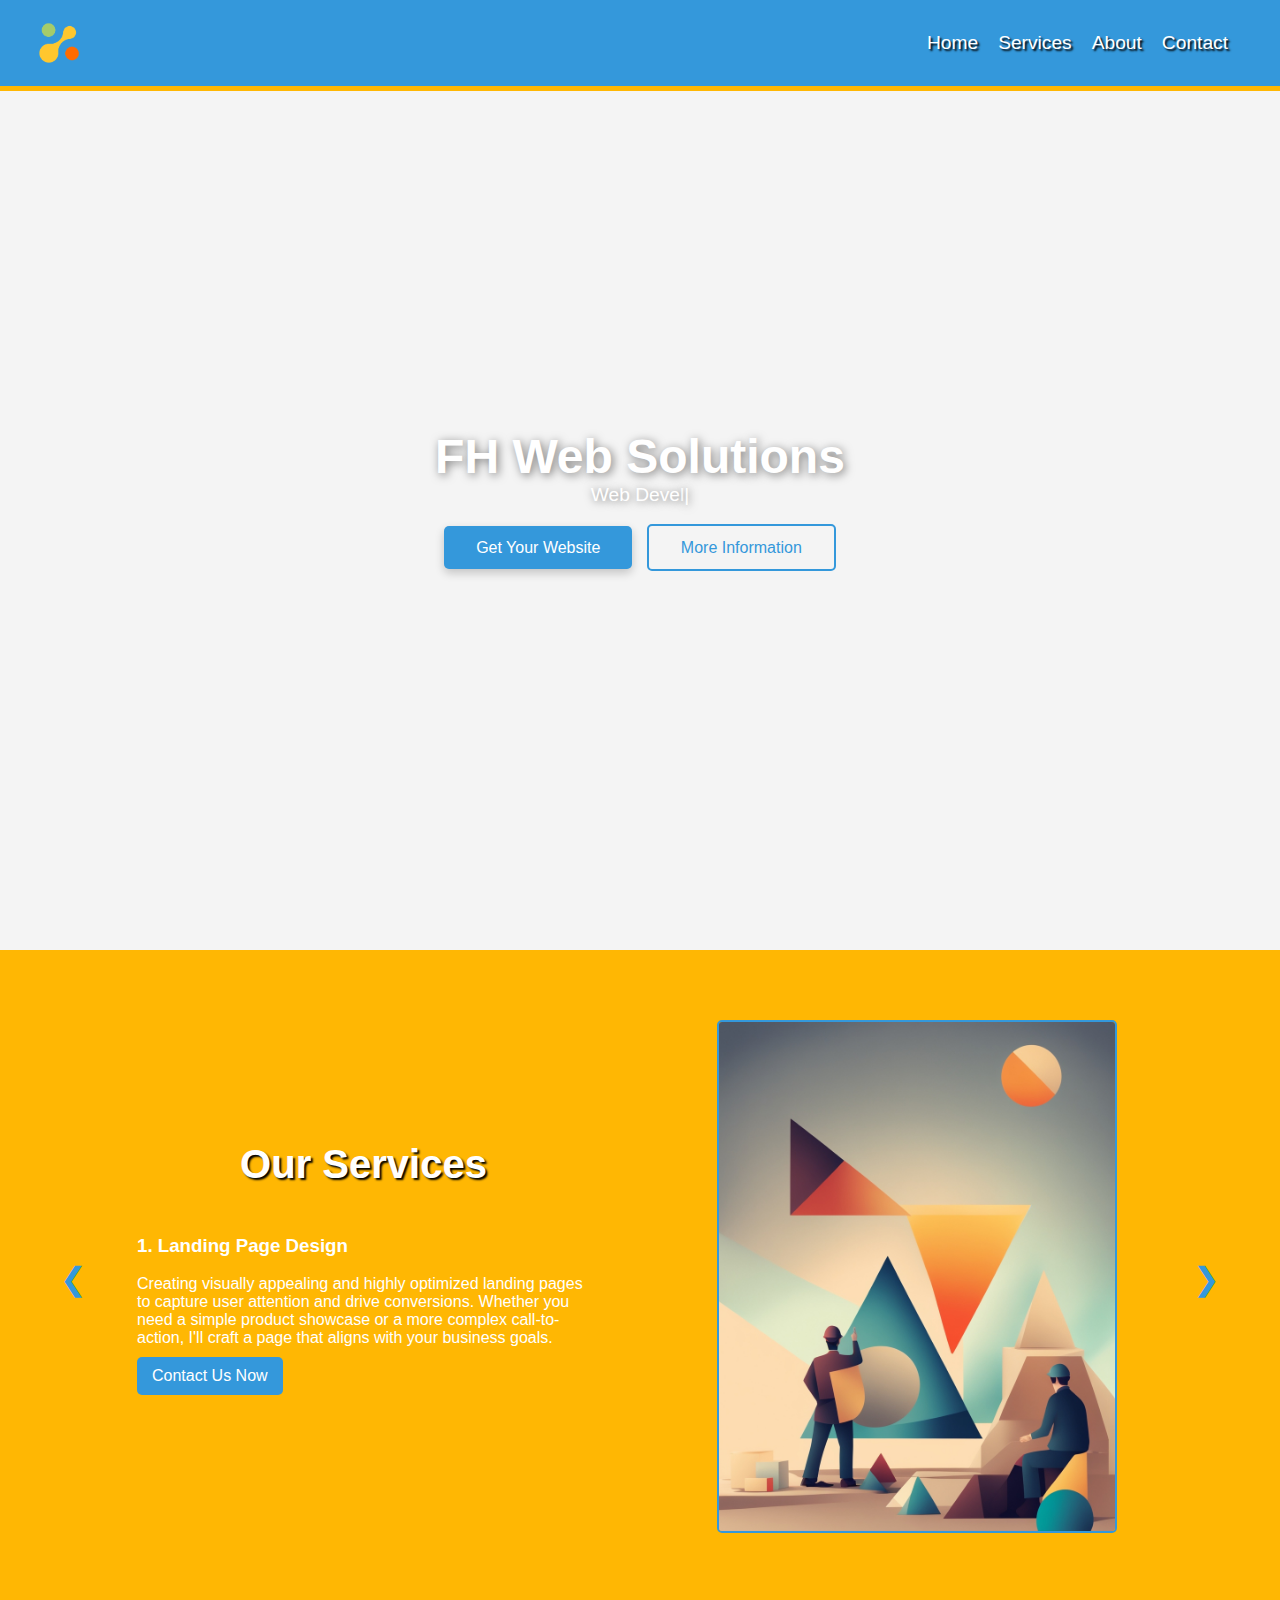
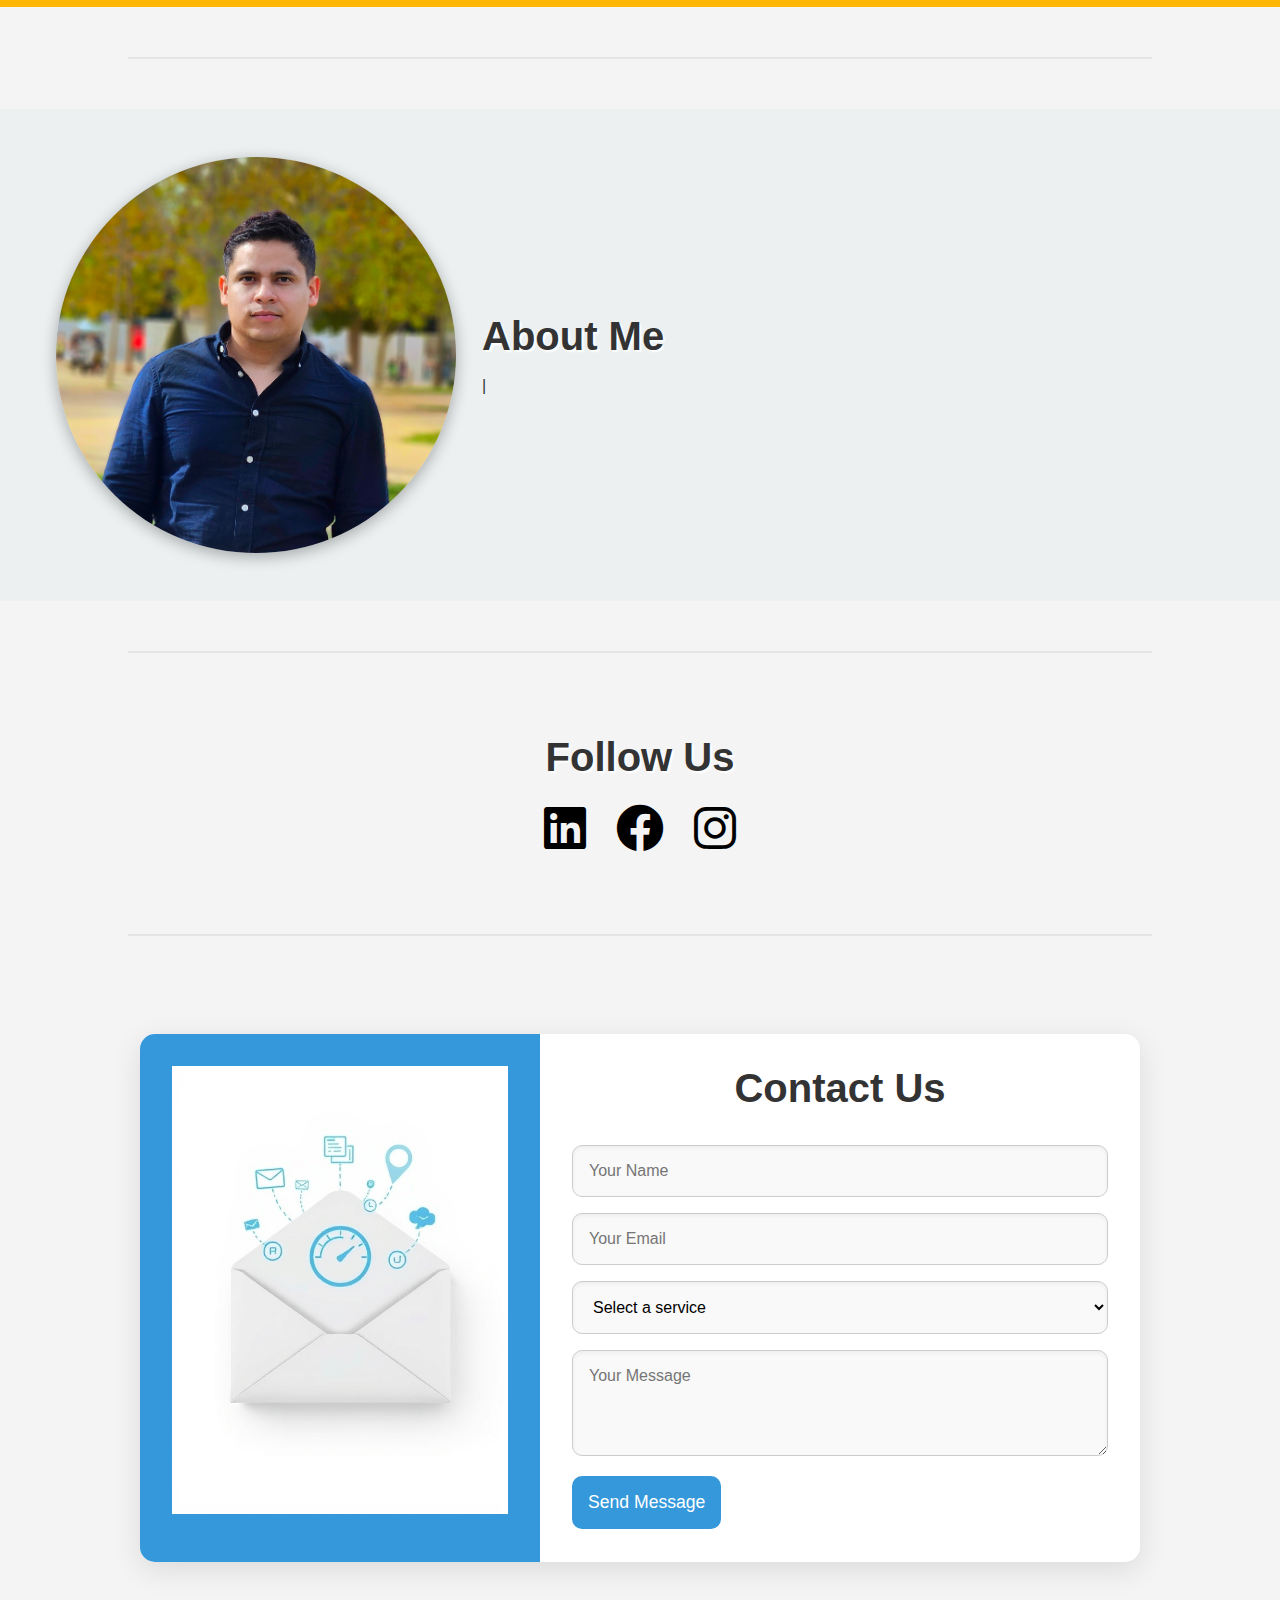
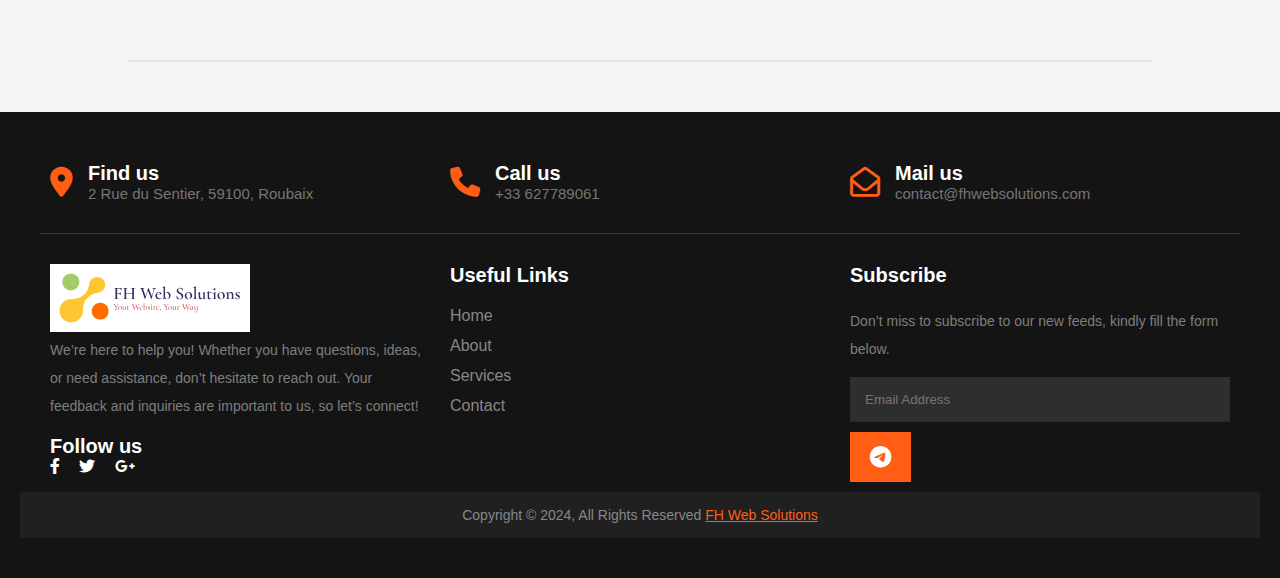
==== commit 96ab4712: "Update index.html" ====
--- a/index.html
+++ b/index.html
@@ -18,6 +18,8 @@
     <link rel="stylesheet" href="styles.css">
     <link rel="stylesheet" href="header-footer.css">
     <link rel="stylesheet" href="https://cdnjs.cloudflare.com/ajax/libs/font-awesome/6.0.0-beta3/css/all.min.css">
+    <link rel="icon" href="logo-transparent-png copy 2.png" type="image/png">
+    <link rel="shortcut icon" href="logo-transparent-png copy 2.png" type="image/png">
     <script type="application/ld+json">
         {
           "@context": "http://schema.org",
--- a/header-footer.css
+++ b/header-footer.css
@@ -0,0 +1,520 @@
+/* Global Styles */
+* {
+    margin: 0;
+    padding: 0;
+    box-sizing: border-box;
+    font-family: Arial, sans-serif;
+}
+
+body {
+    background-color: #f4f4f4;
+    color: #333;
+    margin: 0;
+    padding-top: 50px;
+}
+
+/* Divider Line */
+.section-divider {
+    width: 80%;
+    margin: 50px auto;
+    border: none;
+    border-top: 2px solid rgba(0, 0, 0, 0.1);
+    opacity: 0.6;
+}
+
+
+
+
+
+/* Navigation Bar */
+nav {
+    display: flex;
+    justify-content: space-between;
+    align-items: center;
+    background-color: #3498db;
+    padding: 1rem 2rem;
+    position: fixed;
+    top: 0;
+    width: 100%;
+    z-index: 101;
+    border-bottom: 5px solid #FFB703;
+}
+
+/* Adjust Logo Image for large screens */
+.logo img {
+    max-width: 50px;
+    height: auto;
+    display: block;
+}
+
+/* Burger Menu and Navigation Links */
+.nav-links {
+    display: flex;
+    list-style: none;
+    transition: all 0.5s ease;
+    text-shadow: 2px 2px 2px black;
+}
+
+.nav-links li {
+    margin-right: 20px;
+}
+
+.nav-links li a {
+    color: white;
+    text-decoration: none;
+    font-size: 1.2rem;
+    transition: color 0.3s ease;
+}
+
+.nav-links li a:hover {
+    color: #f4f4f4;
+    background-color: rgba(255, 255, 255, 0.1);
+    padding: 10px;
+    border-radius: 5px;
+}
+
+.burger {
+    display: none;
+    cursor: pointer;
+    flex-direction: column;
+    justify-content: space-between;
+    width: 25px;
+    height: 21px;
+    z-index: 102;
+}
+
+.burger div {
+    width: 25px;
+    height: 3px;
+    background-color: white;
+    transition: all 0.3s ease;
+}
+
+/* Mobile Logo and Title */
+.mobile-logo {
+    display: none;
+    text-align: center;
+}
+
+.menu-title {
+    display: none;
+    font-size: 2rem;
+    color: white;
+    margin-bottom: 5px; /* Adjusted spacing between text and logo */
+    margin-top: 30px;
+}
+
+/* Smaller Logo for Burger Menu */
+.mobile-logo img {
+    max-width: 30px; /* Set to smaller size specifically for mobile */
+    height: auto;
+}
+
+/* Mobile Menu Styles */
+@media (max-width: 768px) {
+    /* Show burger menu */
+    .burger {
+        display: flex;
+    }
+
+    /* Transform nav links into a mobile-friendly menu */
+    .nav-links {
+        display: none;
+        flex-direction: column;
+        position: fixed;
+        background-color: #3498db;
+        top: 0;
+        right: 0;
+        width: 100%;
+        height: 100vh;
+        align-items: center;
+        justify-content: center;
+        z-index: 100;
+    }
+
+    /* Show mobile logo and title when menu is open */
+    .nav-active .mobile-logo {
+        display: block;
+    }
+
+    .nav-active .menu-title {
+        display: block;
+    }
+
+    /* Display nav links in mobile view */
+    .nav-links.nav-active {
+        display: flex;
+    }
+}
+
+
+
+
+
+
+
+
+
+
+
+
+
+
+
+
+
+
+
+
+.btn-outline {
+    display: inline-block;
+    padding: 0.8rem 2rem;
+    margin-left: 10px; /* Spacing between buttons */
+    border: 2px solid #3498db; /* Border color */
+    color: #3498db; /* Text color */
+    background-color: transparent; /* Transparent background */
+    text-decoration: none;
+    font-size: 1rem;
+    border-radius: 5px;
+    transition: background-color 0.3s ease, border-color 0.3s ease;
+}
+
+.btn-outline:hover {
+    background-color: rgba(52, 152, 219, 0.1); /* Slight blue background on hover */
+    border-color: #2980b9; /* Darker border color on hover */
+}
+
+/* Button with Soft Shadow */
+.btn {
+    display: inline-block;
+    padding: 0.8rem 2rem;
+    margin-top: 20px;
+    background-color: #3498db;
+    color: white;
+    text-decoration: none;
+    font-size: 1rem;
+    border-radius: 5px;
+    transition: background-color 0.3s ease, box-shadow 0.3s ease;
+    box-shadow: 0 4px 10px rgba(0, 0, 0, 0.2);
+}
+
+.btn:hover {
+    background-color: #2980b9;
+    box-shadow: 0 6px 12px rgba(0, 0, 0, 0.3);
+}
+
+
+
+
+
+
+
+
+
+
+
+
+
+
+/* Responsive Styles for Mobile */
+@media (max-width: 768px) {
+
+    .mobile-logo {
+        display: block;
+        text-align: center; /* Center the logo */
+        margin-bottom: 20px; /* Add some space between the logo and the links */
+    }
+
+    .mobile-logo img {
+        max-width: 500px; /* Adjust size as needed */
+        height: auto;
+    }
+
+    .nav-links {
+        justify-content: flex-start; /* Move links below the logo */
+    }
+
+    .nav-links {
+        display: none;
+        flex-direction: column;
+        position: fixed;
+        background-color: #3498db;
+        top: 0;
+        right: 0;
+        width: 100%;
+        height: 100vh;
+        align-items: center;
+        justify-content: center;
+        z-index: 100;
+    }
+
+    .nav-links li {
+        width: 100%; /* Make each link take full width */
+        text-align: center; /* Center text */
+        margin: 10px 0; /* Add some space between links */
+    }
+
+    .nav-links li a {
+        display: block; /* Make the link a block element */
+        padding: 15px; /* Add padding for better touch targets */
+        color: white;
+        text-decoration: none;
+        transition: background-color 0.3s; /* Smooth transition for hover */
+        width: 100%; /* Full width for the link */
+    }
+
+    .nav-links li a:hover {
+        background-color: rgba(255, 255, 255, 0.1); /* Highlight on hover */
+    }
+
+    .nav-active {
+        display: flex;
+    }
+
+    .burger {
+        display: flex;
+    }
+
+    /* Burger animation when active */
+    .burger.toggle .line1 {
+        transform: rotate(-45deg) translate(-5px, 6px);
+    }
+
+    .burger.toggle .line2 {
+        opacity: 0;
+    }
+
+    .burger.toggle .line3 {
+        transform: rotate(45deg) translate(-5px, -6px);
+    }
+
+    header {
+        padding-left: 30px;
+        padding-right: 30px; 
+    }
+
+}
+
+
+
+
+
+
+
+
+
+
+/* Footer Section */
+.footer-section {
+    background: #151414;
+    padding: 40px 20px;
+}
+
+.container {
+    max-width: 1200px;
+    margin: 0 auto;
+}
+
+.footer-cta {
+    border-bottom: 1px solid #373636;
+    padding-bottom: 20px;
+}
+
+.cta {
+    display: flex;
+    justify-content: space-between;
+    flex-wrap: wrap;
+}
+
+.single-cta {
+    flex: 1;
+    display: flex;
+    align-items: center;
+    margin: 10px;
+}
+
+.single-cta i {
+    color: #ff5e14;
+    font-size: 30px;
+    margin-right: 15px;
+}
+
+.cta-text {
+    color: #fff;
+}
+
+.cta-text h4 {
+    margin: 0;
+    font-size: 20px;
+    font-weight: 600;
+}
+
+.cta-text span {
+    color: #757575;
+    font-size: 15px;
+}
+
+.footer-content {
+    display: flex;
+    justify-content: space-between;
+    flex-wrap: wrap;
+    margin-top: 20px;
+}
+
+.footer-widget {
+    flex: 1;
+    margin: 10px;
+    min-width: 250px;
+    color: #878787;
+}
+
+.footer-logo img {
+    max-width: 200px;
+}
+
+.footer-text p {
+    color: #7e7e7e;
+    font-size: 14px;
+    margin-bottom: 14px;
+    line-height: 28px;
+}
+
+.footer-social-icon {
+    margin-top: 15px;
+}
+
+.footer-social-icon span {
+    display: block;
+    color: #fff;
+    font-size: 20px;
+    font-weight: 700;
+}
+
+.footer-social-icon a {
+    color: #fff;
+    margin-right: 15px;
+}
+
+.footer-widget-heading h3 {
+    color: #fff;
+    font-size: 20px;
+    font-weight: 600;
+    margin-bottom: 20px;
+}
+
+.footer-widget ul {
+    list-style: none;
+    padding: 0;
+    margin: 0;
+}
+
+.footer-widget ul li {
+    margin-bottom: 12px;
+}
+
+.footer-widget ul li a {
+    color: #878787;
+    text-decoration: none;
+}
+
+.footer-widget ul li a:hover {
+    color: #ff5e14;
+}
+
+.subscribe-form {
+    position: relative;
+}
+
+.subscribe-form input {
+    width: 100%;
+    padding: 14px;
+    background: #2E2E2E;
+    border: 1px solid #2E2E2E;
+    color: #fff;
+    margin-bottom: 10px;
+}
+
+.subscribe-form button {
+    background: #ff5e14;
+    border: none;
+    padding: 14px 20px;
+    color: #fff;
+    cursor: pointer;
+}
+
+.subscribe-form button i {
+    font-size: 22px;
+}
+
+.copyright-area {
+    background: #202020;
+    padding: 15px 20px;
+    text-align: center;
+}
+
+.copyright-text {
+    margin: 0;
+    font-size: 14px;
+    color: #878787;
+}
+
+.copyright-text a {
+    color: #ff5e14;
+}
+
+.footer-menu {
+    margin-top: 10px;
+}
+
+.footer-menu ul {
+    list-style: none;
+    padding: 0;
+    margin: 0;
+}
+
+.footer-menu ul li {
+    display: inline-block;
+    margin-left: 20px;
+}
+
+.footer-menu ul li a {
+    color: #878787;
+    font-size: 14px;
+}
+
+.footer-menu ul li a:hover {
+    color: #ff5e14;
+}
+
+/* Responsive Design */
+@media (max-width: 768px) {
+    .footer-cta {
+        flex-direction: column;
+        align-items: center;
+    }
+
+    .cta {
+        flex-direction: column;
+        align-items: center;
+        width: 100%;
+    }
+
+    .footer-content {
+        flex-direction: column;
+        align-items: center;
+    }
+
+    .footer-widget {
+        margin-bottom: 20px;
+        text-align: center;
+    }
+
+    .footer-menu {
+        margin-top: 15px;
+    }
+
+    .footer-menu ul li {
+        display: block;
+        margin-bottom: 5px;
+    }
+}
